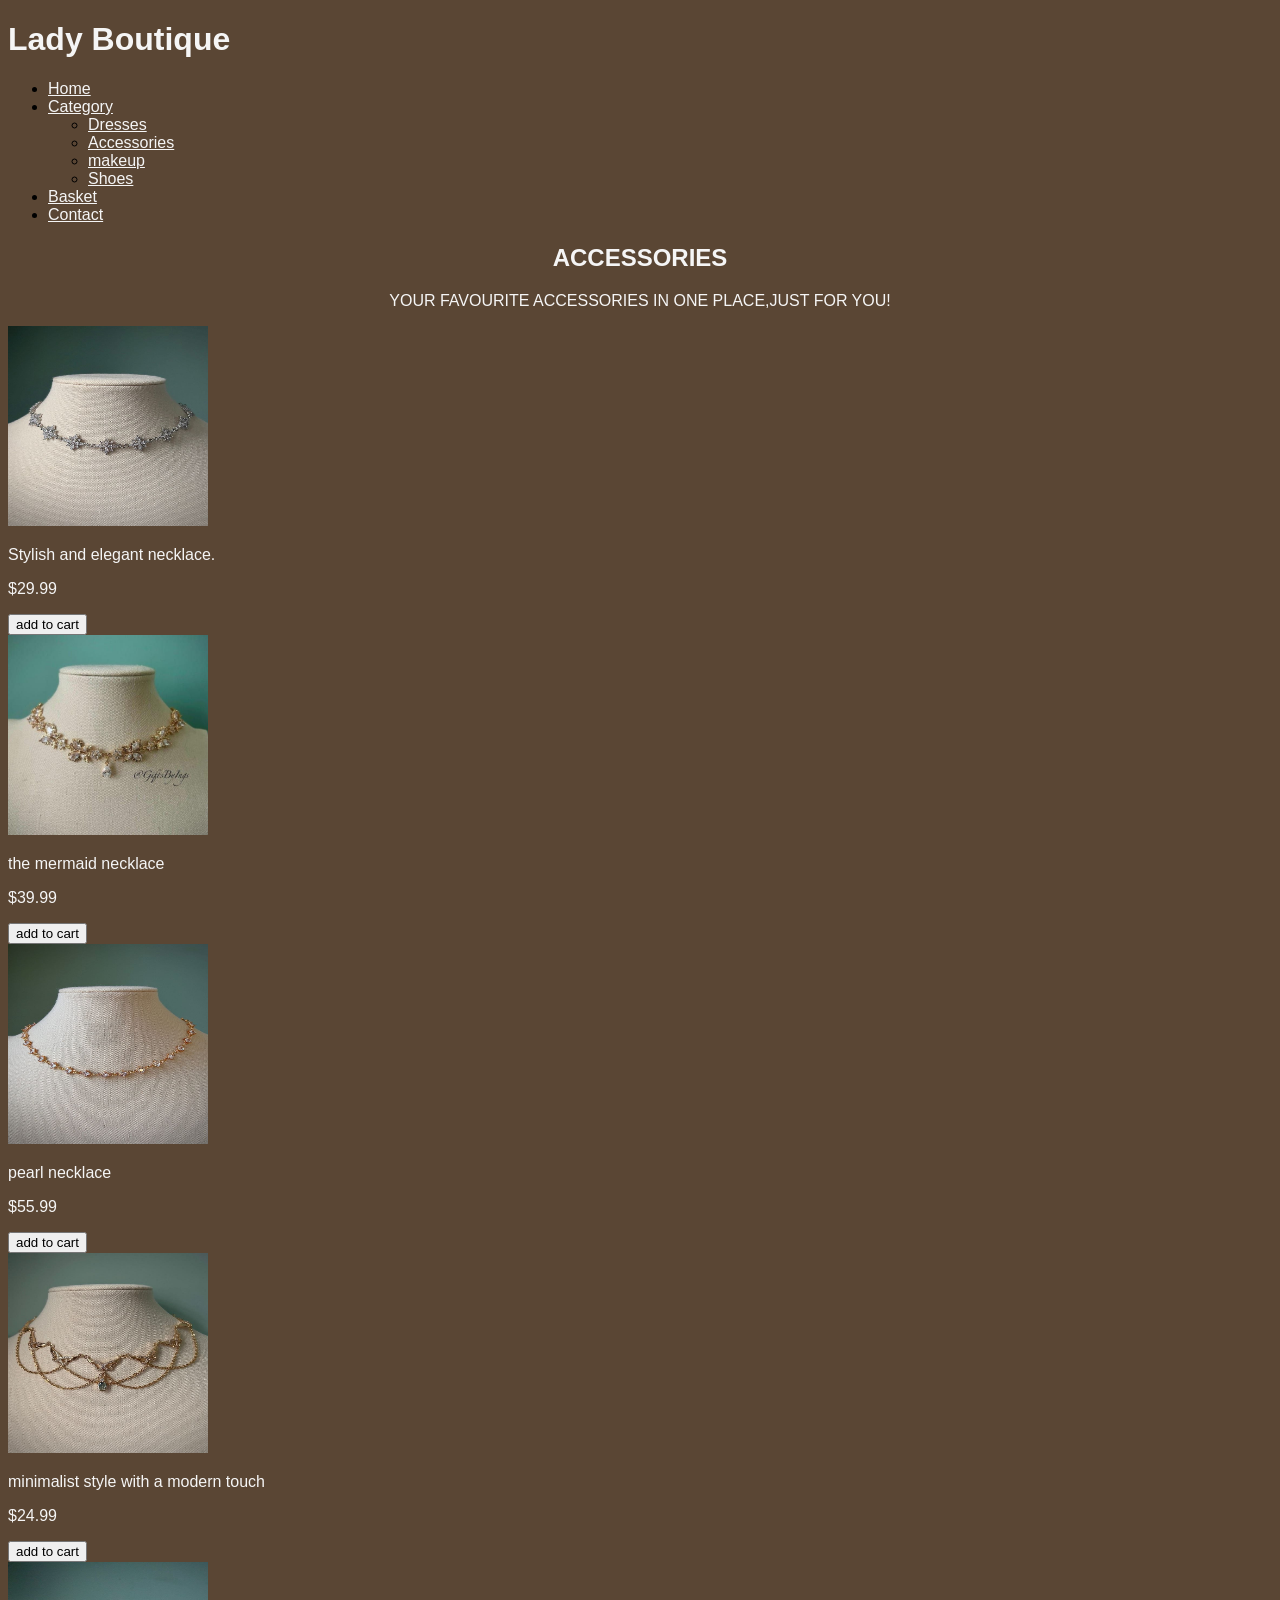
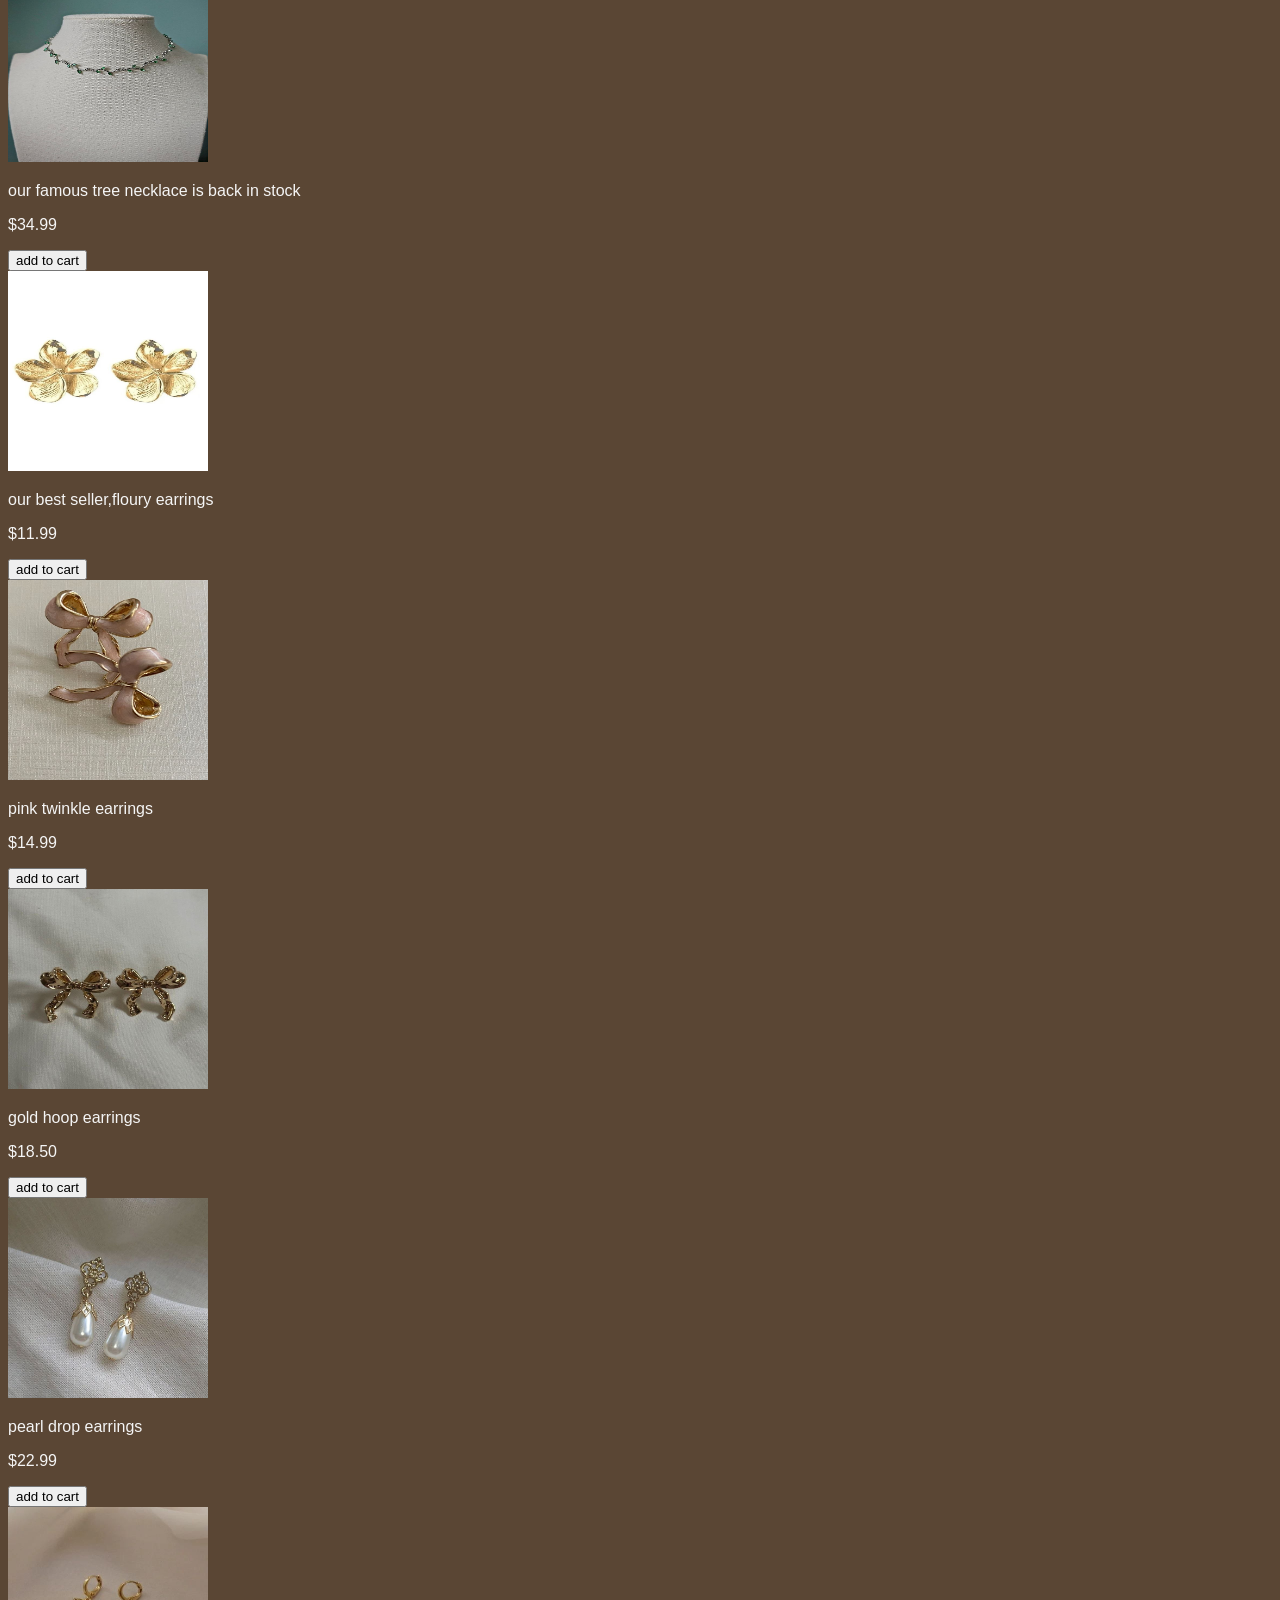
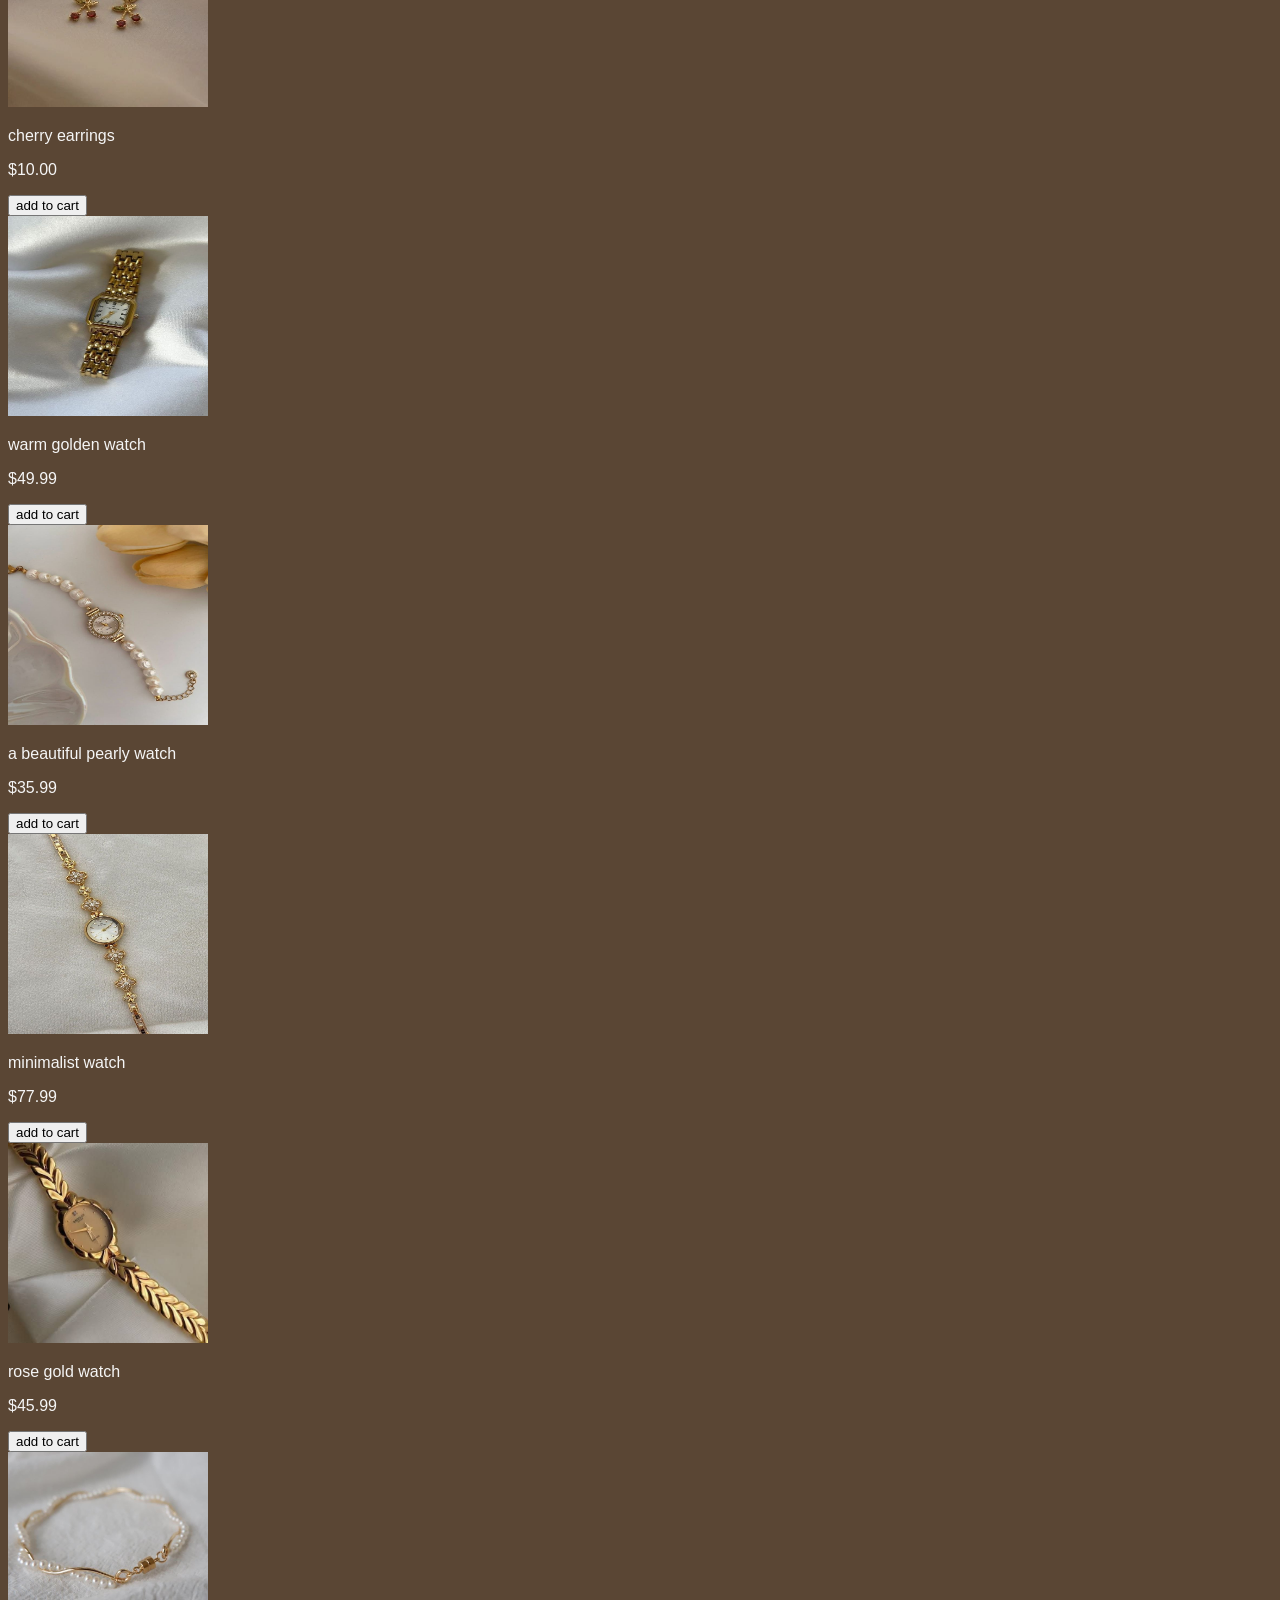
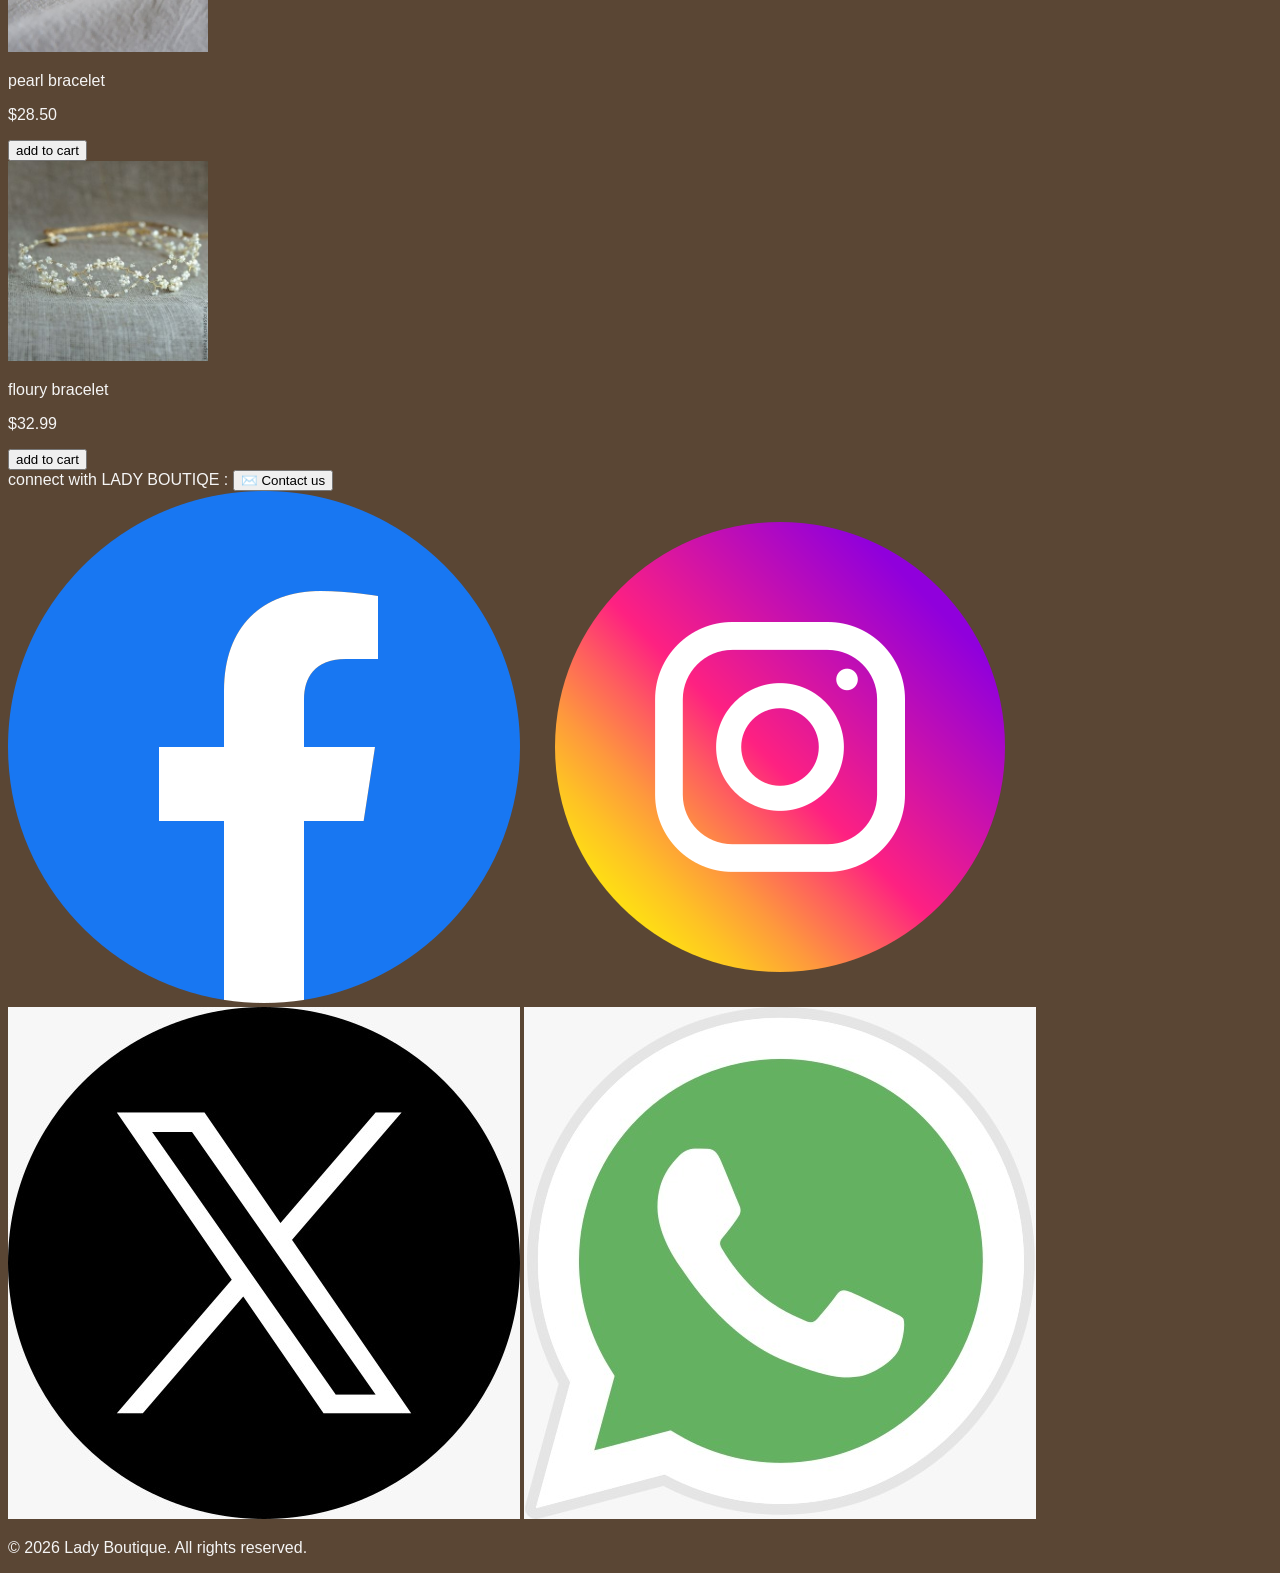
==== accessories.html @ c1821e2f "Add files via upload" ====
<!DOCTYPE html>
<head>
    
    <title>Accessories</title>
    <link rel="stylesheet" href="style.css">

    
</head>
<body>
    
        <h1>Lady Boutique</h1>
        <nav>
      <ul>
        <li>
          <a href="index.html">Home</a>
        </li>
        <li class="drop">
          <a href="#Category">Category</a>
          <ul class="drop-content">
            <li>
              <a href="dresses.html">Dresses</a>
            </li>
            <li>
              <a href="accessories.html">Accessories</a>
            </li>
            <li>
              <a href="makeup.html">makeup</a>
            </li>
            <li>
              <a href="shoes.html">Shoes</a>
            </li>
          </ul>
        </li>
        <li>
          <a href="cart.html">Basket</a>
        </li>
        <li>
          <a href="contact.html">Contact</a>
        </li>
      </ul>
    </nav>

        
    
    
    <h2 class="text" style="text-align: center;">ACCESSORIES</h2>
    <p class="text" style="text-align: center;">YOUR FAVOURITE ACCESSORIES IN ONE PLACE,JUST FOR YOU!</p>
    


    
    <div class="products">
        <div class="product">
        <img src="image/photo_2026-04-24_16-26-47.jpg" width="200" height="200" alt="Necklace">
        <p class="title" >Stylish and elegant necklace.</p>
        <p class="price">$29.99</p>
        <button onclick="addToCart('Necklace', 29.99)">add to cart</button>
        </div>


        <div class="product">
            <img src="image/photo_2026-04-24_16-26-51.jpg" width="200" height="200" alt="Earrings">
            <p class="title">the mermaid necklace</p>
            <p class="price">$39.99</p>
            <button onclick="addToCart('the mermaid necklace', 39.99)">add to cart</button>
            </div>

            
            <div class="product">
                <img src="image/photo_2026-04-24_16-26-56.jpg" width="200" height="200" alt="Pearl Necklace">
                <p class="title">pearl necklace</p>
                <p class="price">$55.99</p>
                <button onclick="addToCart('pearl necklace', 55.99)">add to cart</button>
</div>
                
                <div class="product">
                    <img src="image/photo_2026-04-24_16-26-59.jpg" width="200" height="200" alt="Bracelet">
                    <p class="title">minimalist style with a modern touch</p>
                    <p class="price">$24.99</p>
                    <button onclick="addToCart('minimalist style with a modern touch', 24.99)">add to cart</button>
</div>

                    <div class="product">
                        <img src="image/photo_2026-04-25_18-39-10.jpg" width="200" height="200" alt="Ring">
                        <p class="title">our famous tree necklace is back in stock</p>
                        <p class="price">$34.99</p>
                        <button onclick="addToCart('our famous tree necklace is back in stock', 34.99)">add to cart</button>
      </div>              
                        
                      
                        
                        <div class="product">
                        
                            <img src="image/photo_2026-04-25_19-09-59.jpg" width="200" height="200" alt="Earrings">
                            <p class="title">our best seller,floury earrings</p>
                            <p class="price">$11.99</p>
                            <button onclick="addToCart('our best seller,floury earrings', 11.99)">add to cart</button>
</div>
                            <div class="product">
                                <img src="image/photo_2026-04-25_19-10-05.jpg" width="200" height="200" alt="Earrings">
                                <p class="title">pink twinkle earrings</p>
                                <p class="price">$14.99</p>
                                <button onclick="addToCart('pink twinkle earrings', 14.99)">add to cart</button>
                                </div>

                                <div class="product">
                                    <img src="image/photo_2026-04-25_19-10-11.jpg" width="200" height="200" alt="earring">
                                    <p class="title">gold hoop earrings</p>
                                    <p class="price">$18.50</p>
                                    <button onclick="addToCart('gold hoop earrings', 18.50)">add to cart</button>
</div>

                                    <div class="product">
                                        <img src="image/photo_2026-04-25_19-10-18.jpg" width="200" height="200" alt="Earrings">
                                        <p class="title">pearl drop earrings</p>
                                        <p class="price">$22.99</p>
                                        <button onclick="addToCart('pearl drop earrings', 22.99)">add to cart</button>
                                        </div>
                                        <div class="product">
                                            <img src="image/photo_2026-04-25_19-10-16.jpg"width="200"height="200" alt="Earrings">
                                            <p class="title">cherry earrings</p>
                                            <p class="price">$10.00</p>
                                            <button onclick="addToCart('cherry earrings', 10.00)">add to cart</button>
                                            </div>
                                            


                                    
                                            <div class="product">
                                                <img src="image/photo_2026-04-25_19-50-51.jpg" width="200" height="200" alt="Bracelet">
                                                <p class="title">warm golden watch</p>
                                                <p class="price">$49.99</p>
                                                <button onclick="addToCart('warm golden watch', 49.99)">add to cart</button>
</div>
                                                <div class="product">
                                                    <img src="image/photo_2026-04-25_19-50-58.jpg" width="200" height="200" alt="Bracelet">
                                                    <p class="title">a beautiful pearly watch</p>
                                                    <p class="price">$35.99</p>
                                                    <button onclick="addToCart('a beautiful pearly watch', 35.99)">add to cart</button>
</div>
                                                    <div class="product">
                                                        <img src="image/photo_2026-04-25_19-51-00.jpg" width="200" height="200" alt="Bracelet">
                                                        <p class="title">minimalist watch</p>
                                                        <p class="price">$77.99</p>
                                                        <button onclick="addToCart('minimalist watch', 77.99)">add to cart</button>
</div>

                                                        <div class="product">
                                                            <img src="image/photo_2026-04-25_19-51-02.jpg" width="200" height="200" alt="Bracelet">
                                                            <p class="title">rose gold watch</p>
                                                            <p class="price">$45.99</p>
                                                            <button onclick="addToCart('rose gold watch', 45.99)">add to cart</button>
</div>
                                                            <div class="product">
                                                                <img src="image/b.jpg" width="200" height="200" alt="Bracelet">
                                                                <p class="title">pearl bracelet</p>
                                                                <p class="price">$28.50</p>
                                                                <button onclick="addToCart('pearl bracelet', 28.50)">add to cart</button>
                                                                </div>
                                                                

                                                                <div class="product">
                                                                    <img src="image/b2.jpg" width="200" height="200" alt="Bracelet">
                                                                    <p class="title">floury bracelet</p>
                                                                    <p class="price">$32.99</p>
                                                                    <button onclick="addToCart('floury bracelet', 32.99)">add to cart</button>
</div>
</div>
  <footer>
     <div class="contact">
        <span>connect with LADY BOUTIQE :</span>
        <a href="#contact us">
          <button class="connect-btn">✉️ Contact us</button>
        </a>
      </div>
      <div class="social">
        <a href="#"
          ><img src="img/face icon.jpeg" alt="Facebook" class="social-media"
        /></a>
        <a href="#"
          ><img src="img/insta icon.jpeg" alt="Instagram" class="social-media"
        /></a>
        <a href="#"
          ><img src="img/X-icon.jpeg" alt="Twitter" class="social-media"
        /></a>
        <a href="#"
          ><img
            src="img/WhatsApp icon.jpeg"
            alt="whatsapp"
            class="social-media"
        /></a>
      </div>

      <p>© 2026 Lady Boutique. All rights reserved.</p>

  </footer>
  <script src="script.js"></script>
</body>
</html>
---- style.css ----
body{background-color: #5a4634;
color: whitesmoke;
font-family: Arial;}
nav{color: black;
margin:10 px;}
nav a{color: whitesmoke;
margin:10 px;}
nav a:hover{color: gold;}
table{border:1px solid white;}
th{border: 1px solidwhite;}
td{border:1px solid white;}

input,textarea{margin-bottom:10 px;}

button:hover{background-color: gold;}
@media(max-width:600px) {
body{margin:0}
nav a{display: block;}
input, textarea{width:100%;}
table{width:100%}
}
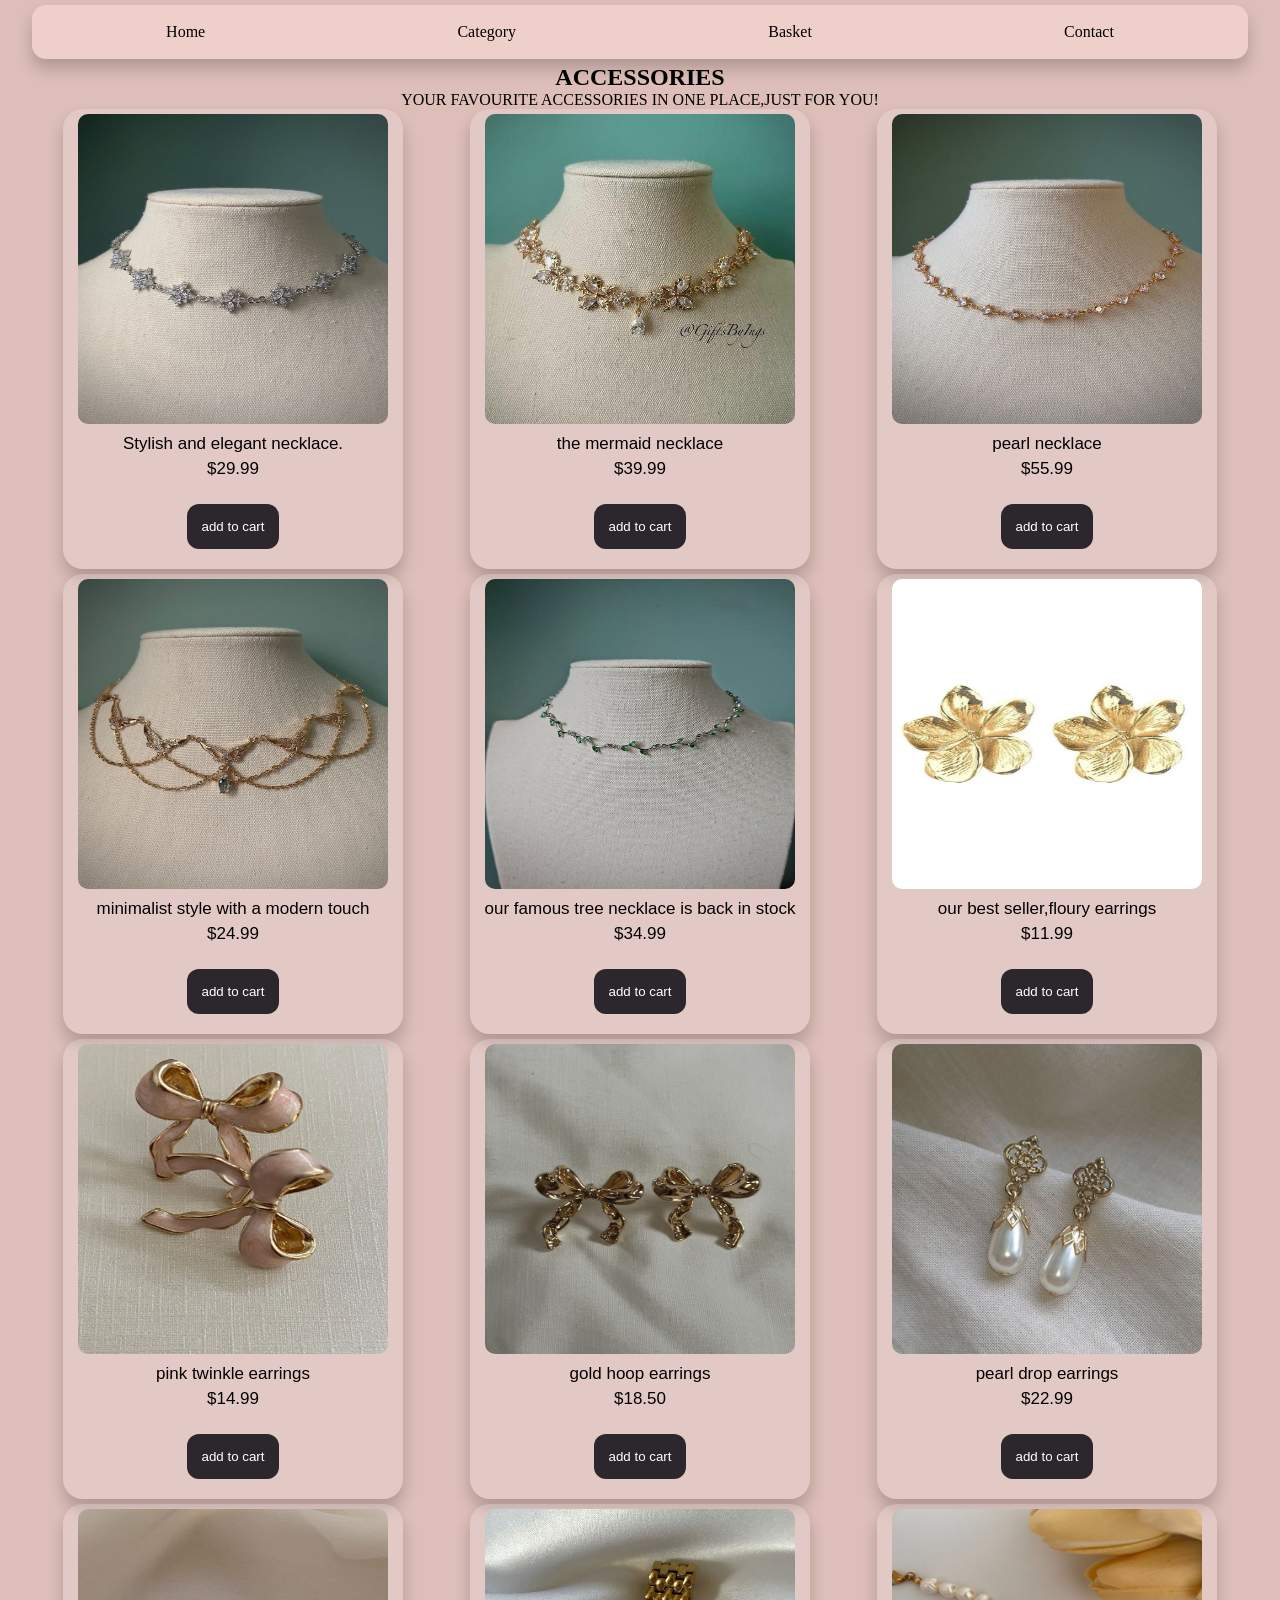
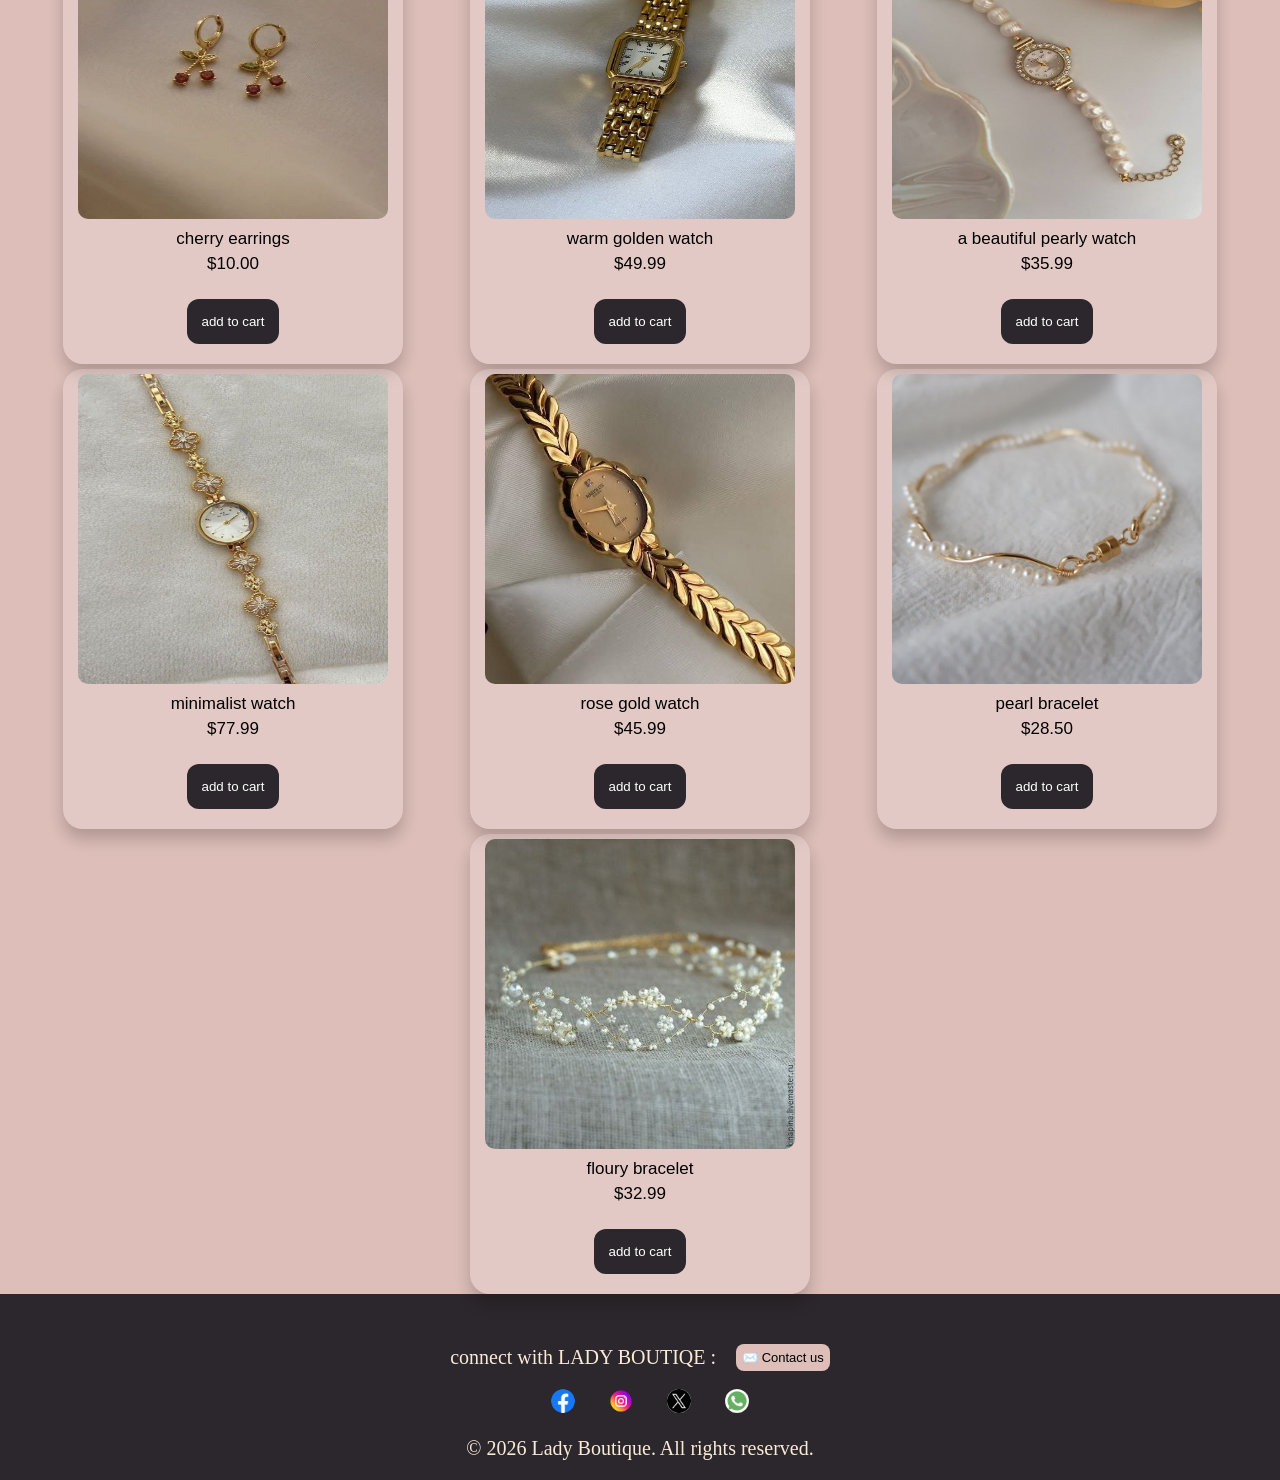
==== commit 3233881c: "final upload" ====
--- a/accessories.html
+++ b/accessories.html
@@ -1,175 +1,199 @@
-<!DOCTYPE html>
-<head>
-    
+<!doctype html>
+<html>
+  <head>
     <title>Accessories</title>
-    <link rel="stylesheet" href="style.css">
-
-    
-</head>
-<body>
-    
-        <h1>Lady Boutique</h1>
-        <nav>
-      <ul>
-        <li>
-          <a href="index.html">Home</a>
-        </li>
-        <li class="drop">
-          <a href="#Category">Category</a>
-          <ul class="drop-content">
-            <li>
-              <a href="dresses.html">Dresses</a>
-            </li>
-            <li>
-              <a href="accessories.html">Accessories</a>
-            </li>
-            <li>
-              <a href="makeup.html">makeup</a>
-            </li>
-            <li>
-              <a href="shoes.html">Shoes</a>
-            </li>
-          </ul>
-        </li>
-        <li>
-          <a href="cart.html">Basket</a>
-        </li>
-        <li>
-          <a href="contact.html">Contact</a>
-        </li>
-      </ul>
-    </nav>
-
-        
-    
-    
-    <h2 class="text" style="text-align: center;">ACCESSORIES</h2>
-    <p class="text" style="text-align: center;">YOUR FAVOURITE ACCESSORIES IN ONE PLACE,JUST FOR YOU!</p>
-    
-
-
-    
+    <link rel="stylesheet" href="stylehome.css" />
+  </head>
+  <body>
+    <div id="navbar-placeholder"></div>
+
+    <h2 class="text" style="text-align: center">ACCESSORIES</h2>
+    <p class="text" style="text-align: center">
+      YOUR FAVOURITE ACCESSORIES IN ONE PLACE,JUST FOR YOU!
+    </p>
+
     <div class="products">
-        <div class="product">
-        <img src="image/photo_2026-04-24_16-26-47.jpg" width="200" height="200" alt="Necklace">
-        <p class="title" >Stylish and elegant necklace.</p>
+      <div class="product">
+        <img
+          src="image/photo_2026-04-24_16-26-47.jpg"
+          width="200"
+          height="200"
+          alt="Necklace"
+        />
+        <p class="title">Stylish and elegant necklace.</p>
         <p class="price">$29.99</p>
-        <button onclick="addToCart('Necklace', 29.99)">add to cart</button>
-        </div>
-
-
-        <div class="product">
-            <img src="image/photo_2026-04-24_16-26-51.jpg" width="200" height="200" alt="Earrings">
-            <p class="title">the mermaid necklace</p>
-            <p class="price">$39.99</p>
-            <button onclick="addToCart('the mermaid necklace', 39.99)">add to cart</button>
-            </div>
-
-            
-            <div class="product">
-                <img src="image/photo_2026-04-24_16-26-56.jpg" width="200" height="200" alt="Pearl Necklace">
-                <p class="title">pearl necklace</p>
-                <p class="price">$55.99</p>
-                <button onclick="addToCart('pearl necklace', 55.99)">add to cart</button>
-</div>
-                
-                <div class="product">
-                    <img src="image/photo_2026-04-24_16-26-59.jpg" width="200" height="200" alt="Bracelet">
-                    <p class="title">minimalist style with a modern touch</p>
-                    <p class="price">$24.99</p>
-                    <button onclick="addToCart('minimalist style with a modern touch', 24.99)">add to cart</button>
-</div>
-
-                    <div class="product">
-                        <img src="image/photo_2026-04-25_18-39-10.jpg" width="200" height="200" alt="Ring">
-                        <p class="title">our famous tree necklace is back in stock</p>
-                        <p class="price">$34.99</p>
-                        <button onclick="addToCart('our famous tree necklace is back in stock', 34.99)">add to cart</button>
-      </div>              
-                        
-                      
-                        
-                        <div class="product">
-                        
-                            <img src="image/photo_2026-04-25_19-09-59.jpg" width="200" height="200" alt="Earrings">
-                            <p class="title">our best seller,floury earrings</p>
-                            <p class="price">$11.99</p>
-                            <button onclick="addToCart('our best seller,floury earrings', 11.99)">add to cart</button>
-</div>
-                            <div class="product">
-                                <img src="image/photo_2026-04-25_19-10-05.jpg" width="200" height="200" alt="Earrings">
-                                <p class="title">pink twinkle earrings</p>
-                                <p class="price">$14.99</p>
-                                <button onclick="addToCart('pink twinkle earrings', 14.99)">add to cart</button>
-                                </div>
-
-                                <div class="product">
-                                    <img src="image/photo_2026-04-25_19-10-11.jpg" width="200" height="200" alt="earring">
-                                    <p class="title">gold hoop earrings</p>
-                                    <p class="price">$18.50</p>
-                                    <button onclick="addToCart('gold hoop earrings', 18.50)">add to cart</button>
-</div>
-
-                                    <div class="product">
-                                        <img src="image/photo_2026-04-25_19-10-18.jpg" width="200" height="200" alt="Earrings">
-                                        <p class="title">pearl drop earrings</p>
-                                        <p class="price">$22.99</p>
-                                        <button onclick="addToCart('pearl drop earrings', 22.99)">add to cart</button>
-                                        </div>
-                                        <div class="product">
-                                            <img src="image/photo_2026-04-25_19-10-16.jpg"width="200"height="200" alt="Earrings">
-                                            <p class="title">cherry earrings</p>
-                                            <p class="price">$10.00</p>
-                                            <button onclick="addToCart('cherry earrings', 10.00)">add to cart</button>
-                                            </div>
-                                            
-
-
-                                    
-                                            <div class="product">
-                                                <img src="image/photo_2026-04-25_19-50-51.jpg" width="200" height="200" alt="Bracelet">
-                                                <p class="title">warm golden watch</p>
-                                                <p class="price">$49.99</p>
-                                                <button onclick="addToCart('warm golden watch', 49.99)">add to cart</button>
-</div>
-                                                <div class="product">
-                                                    <img src="image/photo_2026-04-25_19-50-58.jpg" width="200" height="200" alt="Bracelet">
-                                                    <p class="title">a beautiful pearly watch</p>
-                                                    <p class="price">$35.99</p>
-                                                    <button onclick="addToCart('a beautiful pearly watch', 35.99)">add to cart</button>
-</div>
-                                                    <div class="product">
-                                                        <img src="image/photo_2026-04-25_19-51-00.jpg" width="200" height="200" alt="Bracelet">
-                                                        <p class="title">minimalist watch</p>
-                                                        <p class="price">$77.99</p>
-                                                        <button onclick="addToCart('minimalist watch', 77.99)">add to cart</button>
-</div>
-
-                                                        <div class="product">
-                                                            <img src="image/photo_2026-04-25_19-51-02.jpg" width="200" height="200" alt="Bracelet">
-                                                            <p class="title">rose gold watch</p>
-                                                            <p class="price">$45.99</p>
-                                                            <button onclick="addToCart('rose gold watch', 45.99)">add to cart</button>
-</div>
-                                                            <div class="product">
-                                                                <img src="image/b.jpg" width="200" height="200" alt="Bracelet">
-                                                                <p class="title">pearl bracelet</p>
-                                                                <p class="price">$28.50</p>
-                                                                <button onclick="addToCart('pearl bracelet', 28.50)">add to cart</button>
-                                                                </div>
-                                                                
-
-                                                                <div class="product">
-                                                                    <img src="image/b2.jpg" width="200" height="200" alt="Bracelet">
-                                                                    <p class="title">floury bracelet</p>
-                                                                    <p class="price">$32.99</p>
-                                                                    <button onclick="addToCart('floury bracelet', 32.99)">add to cart</button>
-</div>
-</div>
-  <footer>
-     <div class="contact">
+        <button onclick="addToCart(event)">add to cart</button>
+      </div>
+
+      <div class="product">
+        <img
+          src="image/photo_2026-04-24_16-26-51.jpg"
+          width="200"
+          height="200"
+          alt="Earrings"
+        />
+        <p class="title">the mermaid necklace</p>
+        <p class="price">$39.99</p>
+        <button onclick="addToCart(event)">add to cart</button>
+      </div>
+
+      <div class="product">
+        <img
+          src="image/photo_2026-04-24_16-26-56.jpg"
+          width="200"
+          height="200"
+          alt="Pearl Necklace"
+        />
+        <p class="title">pearl necklace</p>
+        <p class="price">$55.99</p>
+        <button onclick="addToCart(event)">add to cart</button>
+      </div>
+
+      <div class="product">
+        <img
+          src="image/photo_2026-04-24_16-26-59.jpg"
+          width="200"
+          height="200"
+          alt="Bracelet"
+        />
+        <p class="title">minimalist style with a modern touch</p>
+        <p class="price">$24.99</p>
+        <button onclick="addToCart(event)">add to cart</button>
+      </div>
+
+      <div class="product">
+        <img
+          src="image/photo_2026-04-25_18-39-10.jpg"
+          width="200"
+          height="200"
+          alt="Ring"
+        />
+        <p class="title">our famous tree necklace is back in stock</p>
+        <p class="price">$34.99</p>
+        <button onclick="addToCart(event)">add to cart</button>
+      </div>
+
+      <div class="product">
+        <img
+          src="image/photo_2026-04-25_19-09-59.jpg"
+          width="200"
+          height="200"
+          alt="Earrings"
+        />
+        <p class="title">our best seller,floury earrings</p>
+        <p class="price">$11.99</p>
+        <button onclick="addToCart(event)">add to cart</button>
+      </div>
+      <div class="product">
+        <img
+          src="image/photo_2026-04-25_19-10-05.jpg"
+          width="200"
+          height="200"
+          alt="Earrings"
+        />
+        <p class="title">pink twinkle earrings</p>
+        <p class="price">$14.99</p>
+        <button onclick="addToCart(event)">add to cart</button>
+      </div>
+
+      <div class="product">
+        <img
+          src="image/photo_2026-04-25_19-10-11.jpg"
+          width="200"
+          height="200"
+          alt="earring"
+        />
+        <p class="title">gold hoop earrings</p>
+        <p class="price">$18.50</p>
+        <button onclick="addToCart(event)">add to cart</button>
+      </div>
+
+      <div class="product">
+        <img
+          src="image/photo_2026-04-25_19-10-18.jpg"
+          width="200"
+          height="200"
+          alt="Earrings"
+        />
+        <p class="title">pearl drop earrings</p>
+        <p class="price">$22.99</p>
+        <button onclick="addToCart(event)">add to cart</button>
+      </div>
+      <div class="product">
+        <img
+          src="image/photo_2026-04-25_19-10-16.jpg"
+          width="200"
+          height="200"
+          alt="Earrings"
+        />
+        <p class="title">cherry earrings</p>
+        <p class="price">$10.00</p>
+        <button onclick="addToCart(event)">add to cart</button>
+      </div>
+
+      <div class="product">
+        <img
+          src="image/photo_2026-04-25_19-50-51.jpg"
+          width="200"
+          height="200"
+          alt="Bracelet"
+        />
+        <p class="title">warm golden watch</p>
+        <p class="price">$49.99</p>
+        <button onclick="addToCart(event)">add to cart</button>
+      </div>
+      <div class="product">
+        <img
+          src="image/photo_2026-04-25_19-50-58.jpg"
+          width="200"
+          height="200"
+          alt="Bracelet"
+        />
+        <p class="title">a beautiful pearly watch</p>
+        <p class="price">$35.99</p>
+        <button onclick="addToCart(event)">add to cart</button>
+      </div>
+      <div class="product">
+        <img
+          src="image/photo_2026-04-25_19-51-00.jpg"
+          width="200"
+          height="200"
+          alt="Bracelet"
+        />
+        <p class="title">minimalist watch</p>
+        <p class="price">$77.99</p>
+        <button onclick="addToCart(event)">add to cart</button>
+      </div>
+
+      <div class="product">
+        <img
+          src="image/photo_2026-04-25_19-51-02.jpg"
+          width="200"
+          height="200"
+          alt="Bracelet"
+        />
+        <p class="title">rose gold watch</p>
+        <p class="price">$45.99</p>
+        <button onclick="addToCart(event)">add to cart</button>
+      </div>
+      <div class="product">
+        <img src="image/b.jpg" width="200" height="200" alt="Bracelet" />
+        <p class="title">pearl bracelet</p>
+        <p class="price">$28.50</p>
+        <button onclick="addToCart(event)">add to cart</button>
+      </div>
+
+      <div class="product">
+        <img src="image/b2.jpg" width="200" height="200" alt="Bracelet" />
+        <p class="title">floury bracelet</p>
+        <p class="price">$32.99</p>
+        <button onclick="addToCart(event)">add to cart</button>
+      </div>
+    </div>
+    <footer>
+      <div class="contact">
         <span>connect with LADY BOUTIQE :</span>
-        <a href="#contact us">
+        <a href="contactus.html">
           <button class="connect-btn">✉️ Contact us</button>
         </a>
       </div>
@@ -192,8 +216,7 @@
       </div>
 
       <p>© 2026 Lady Boutique. All rights reserved.</p>
-
-  </footer>
-  <script src="script.js"></script>
-</body>
-</html>+    </footer>
+    <script src="script.js"></script>
+  </body>
+</html>
--- a/stylehome.css
+++ b/stylehome.css
@@ -0,0 +1,1150 @@
+* {
+  box-sizing: border-box;
+  margin: 0;
+  padding: 0;
+}
+
+body {
+  background-color: #ddbeb8;
+  margin: 0;
+  padding: 0;
+  overflow-x: hidden;
+}
+nav {
+  width: 95%;
+  margin: 5px auto;
+}
+
+nav ul {
+  list-style: none;
+  display: flex;
+  background-color: #efcfc9;
+  border-radius: 14px;
+  width: 100%;
+  margin: 10 0 auto;
+  box-shadow: 0px 10px 16px rgba(0, 0, 0, 0.2);
+  padding: 8px;
+}
+nav li {
+  text-decoration: none;
+  padding: 10px;
+  margin: auto;
+}
+nav ul li a {
+  display: inline-block;
+  padding: 10px 20px;
+  margin: -10px -10px;
+  transition: all 0.4s ease-in-out;
+}
+nav > ul > li :hover {
+  background-color: #ddbeb8;
+  border-radius: 12px;
+  box-shadow: 0px 5px 15px rgba(0, 0, 0, 0.1);
+}
+.drop-content {
+  display: none;
+  position: absolute;
+  background-color: #f4dfdb;
+  z-index: 1;
+  width: fit-content;
+  padding: 0;
+  margin: 2px;
+}
+.drop-content li {
+  display: block;
+}
+.drop:hover .drop-content {
+  display: block;
+}
+a {
+  text-decoration: none;
+  color: #000;
+  cursor: pointer;
+}
+
+.star {
+  color: black;
+  font-size: 25px;
+  padding-bottom: 7px;
+}
+.About {
+  background-image: url("img/content2.jpeg");
+  background-size: cover;
+  background-position: center;
+  background-repeat: no-repeat;
+  display: flex;
+  flex-wrap: wrap;
+  align-items: center;
+  justify-content: space-between;
+  margin: 0;
+  min-height: 30vh;
+  width: 100%;
+  height: 600px;
+  gap: 20px;
+}
+#About {
+  font-family: Arial, Helvetica, sans-serif;
+  color: black;
+  width: 50%;
+  display: flex;
+  flex-direction: column;
+  align-items: center;
+  justify-content: center;
+}
+#About h1 {
+  text-align: center;
+  font-size: 40px;
+  font-family: Arial, Helvetica, sans-serif;
+  color: black;
+  padding-left: 20px;
+}
+#About p {
+  font-size: 15px;
+  text-align: center;
+  font-family: Arial, Helvetica, sans-serif;
+  color: black;
+  padding-bottom: 20px;
+}
+/* BIG BUTTON FOR ABOUT SECTION */
+.shop {
+  background-color: #2c272c;
+  text-align: center;
+  color: white;
+  border: none;
+  padding: 10px 14px;
+  font-size: 30px;
+  cursor: pointer;
+  border-radius: 11px;
+  transition: 0.3s;
+}
+.shop:hover {
+  background-color: #333;
+  box-shadow: 0px 5px 15px rgba(0, 0, 0, 0.1);
+  transform: scale(1.1);
+}
+.line {
+  font-family: sans-serif;
+  font-size: 20px;
+  display: flex;
+  justify-content: space-between;
+  align-items: center;
+  padding: 20px 80px;
+}
+.view:hover {
+  transform: scale(1.1);
+}
+.best {
+  display: inline-flex;
+  flex-wrap: wrap;
+  width: 100%;
+  justify-content: space-around;
+  margin: 5px auto;
+  gap: 10px;
+}
+
+.best-item {
+  flex-basis: 280px;
+  min-width: 250px;
+  height: 440px; /* Made slightly taller to fit the button */
+  border-radius: 12px;
+  overflow: hidden;
+  background-color: #f4dfdb;
+  display: flex;
+  flex-direction: column;
+  justify-content: space-around;
+  align-items: center; /* Centers everything inside */
+  box-shadow: 0px 10px 19px rgba(0, 0, 0, 0.1);
+  transition: all 0.5s;
+  padding-bottom: 15px;
+}
+.best-item img {
+  width: 100%;
+  height: 280px;
+  padding: 10px;
+  border-radius: 20px;
+  display: block;
+}
+.best-item p {
+  margin: 0;
+}
+/* NORMAL SIZED BUTTON FOR HOMEPAGE PRODUCTS */
+.best-item button {
+  background-color: #2c272c;
+  color: white;
+  padding: 10px 20px;
+  margin-top: 5px;
+  border-radius: 12px;
+  border: none;
+  font-size: 16px;
+  cursor: pointer;
+  transition: 0.3s;
+}
+.best-item button:hover {
+  background-color: #333;
+  box-shadow: 0px 5px 15px rgba(0, 0, 0, 0.1);
+  transform: scale(1.1);
+}
+
+.advantage {
+  display: flex;
+  justify-content: space-around;
+  gap: 10px;
+  padding-bottom: 20px;
+  padding-top: 5px;
+  margin-top: 50px;
+}
+.adv {
+  flex: 1;
+  text-align: center;
+  border-radius: 15px;
+  padding: 30px;
+  padding-bottom: 40px;
+  transition: all 0.3s ease-in-out;
+  box-shadow: 0 4px 6px rgba(0, 0, 0, 0.05);
+}
+.adv:hover {
+  transform: translateY(-15px);
+  box-shadow: 0 15px 30px rgba(0, 0, 0, 0.15);
+}
+
+.icon-adv {
+  width: 50px;
+}
+/* footer FOR ALL PAGES-------------------------------------------*/
+footer {
+  background-color: #362e36;
+}
+.contact {
+  display: flex;
+  justify-content: center;
+  align-items: center;
+  gap: 20px;
+  color: antiquewhite;
+  margin-top: 15px;
+  padding-top: 15px;
+}
+.social {
+  display: flex;
+  justify-content: center;
+  margin-top: 18px;
+  gap: 14px;
+}
+footer span,
+footer p {
+  font-size: 20px;
+  color: antiquewhite;
+  text-align: center;
+}
+.connect-btn {
+  padding: 6px;
+  background-color: #ddbeb8;
+  font-size: 13px;
+  border-radius: 8px;
+  transition: 0.3s;
+  cursor: pointer;
+  border: none;
+}
+.connect-btn:hover {
+  transform: scale(1.1);
+}
+
+.social-media {
+  width: 24px;
+  height: 24px;
+  border-radius: 50%;
+  margin-left: 20px;
+  margin-bottom: 20px;
+}
+/*نهاية صفحة الهوم --------------------------------------------- --------------------------------------------------- */
+/*قسم اللينكات في صفحة الجينيرال كاتيجوري--------------------- -----------------------------------------------*/
+.icon-home {
+  width: 50px;
+}
+.cat-icon {
+  width: 95%;
+  margin: 5px auto;
+  flex-direction: column;
+}
+.icon-list {
+  display: flex;
+  justify-content: space-around;
+  flex-wrap: nowrap;
+  list-style: none;
+  margin-bottom: 30px;
+}
+.icon img {
+  display: block;
+  width: 80px;
+  height: 80px;
+}
+.icon a {
+  display: flex;
+  flex-direction: column;
+  align-items: center;
+  gap: 10px;
+  margin: 10px auto;
+  transition: 0.3s;
+}
+.icon a:hover {
+  transform: scale(1.1);
+  box-shadow: 0px 5px 15px rgba(0, 0, 0, 0.1);
+  border-radius: 14px;
+}
+/* الفيلتر بار اللي فوق في صفحه سلمى*/
+.cart-body {
+  background-color: #cbaba5;
+  font-family: Arial;
+  margin: 0;
+  padding: 0;
+  box-sizing: border-box;
+}
+
+#cart-icon {
+  margin-left: 800px;
+  position: relative;
+}
+#cart-icon:hover {
+  transition: 0.3s;
+  transform: scale(1.1);
+}
+.cart {
+  width: 35px;
+}
+.num-cart {
+  position: absolute;
+  top: -1px;
+  right: -2px;
+  width: 20px;
+  height: 20px;
+  background-color: #e36aa7;
+  border-radius: 50%;
+  font-size: 12px;
+  font-weight: bold;
+  color: antiquewhite;
+  display: flex;
+  justify-content: center;
+  align-items: center;
+  visibility: hidden;
+}
+.categories {
+  display: flex;
+  justify-content: center;
+  white-space: nowrap;
+  text-align: center;
+  margin: 20px;
+  box-shadow: 0px 5px 7px rgba(0, 0, 0, 0.1);
+  border-radius: 7px;
+  padding: 4px 17px;
+}
+
+.categories button {
+  margin: 5px;
+  margin-left: 40px;
+  padding: 10px;
+  border: none;
+  border-radius: 7px;
+  background-color: black;
+  color: white;
+  font-size: 20px;
+  cursor: pointer;
+  transition: all 0.3s;
+}
+.categories button:hover {
+  transform: scale(1.05);
+  background-color: #333;
+}
+/*نهاية الفلتر بار------------------------------------- */
+/*---------------------------------------------------------------------------الديزاين  لكل صفح الكاتيجوري*/
+.products {
+  display: flex;
+  justify-content: space-around;
+  width: 95%;
+  flex-wrap: wrap;
+  margin: 0 auto;
+  gap: 5px;
+}
+.product {
+  display: flex;
+  flex-direction: column;
+  align-items: center;
+  text-align: center;
+  background-color: rgba(238, 229, 229, 0.275);
+  border-radius: 20px;
+  width: 340px;
+  height: 100%;
+  box-shadow: 0px 10px 16px rgba(0, 0, 0, 0.2);
+  gap: 5px;
+}
+.product img {
+  width: 310px;
+  height: 310px;
+  border-radius: 10px;
+  margin: 5px auto;
+}
+.product p {
+  font-size: 17px;
+  font-family: Arial, Helvetica, sans-serif;
+}
+.product button {
+  background-color: #2c272c;
+  color: white;
+  padding: 15px;
+  margin: 20px auto;
+  border: none;
+  border-radius: 12px;
+  cursor: pointer;
+  transition: 0.3s;
+}
+.product button:hover {
+  background-color: #333;
+  box-shadow: 0px 5px 15px rgba(0, 0, 0, 0.1);
+  transform: scale(1.1);
+}
+.product:hover,
+.best-item:hover {
+  transform: scale(1.05);
+  transition: 0.3s ease-in-out;
+  box-shadow: 0 15px 30px rgba(0, 0, 0, 0.2);
+}
+/*صفحه الباسكت-------------------------------------------------------------------------------------------------------*/
+.cart-sec {
+  width: 90%;
+  height: 100%;
+  margin: 20px auto;
+  padding: 10px;
+}
+.cart-sec h2 {
+  text-align: center;
+  font-size: 60px;
+  font-family: sans-serif;
+}
+.cart-box {
+  display: flex;
+  align-items: center;
+  justify-content: space-between;
+  margin: 10px;
+  width: 90%;
+  box-shadow: 0px 10px 19px rgba(0, 0, 0, 0.1);
+  border-radius: 12px;
+  background-color: #d4a398;
+}
+.cart-box img {
+  width: 100px;
+  height: 100%;
+  border-radius: 6px;
+  object-fit: cover;
+  margin-right: 20px;
+  margin: 5px;
+}
+.cart-det {
+  display: grid;
+  gap: 10px;
+  margin-right: auto;
+}
+.cart-title {
+  margin-top: 10px;
+  font-size: 20px;
+  line-height: 1;
+}
+.cart-pri {
+  font-weight: 500 !important;
+}
+.cart-delete {
+  width: 50px !important;
+  height: 50px !important;
+  font-size: 40px;
+  object-fit: contain;
+  cursor: pointer;
+}
+.count {
+  display: flex;
+  width: 100px;
+  border: 2px;
+  border-radius: 7px;
+  justify-content: space-evenly;
+  padding: 2px;
+  margin-bottom: 4px;
+}
+.count button {
+  background-color: black;
+  color: aliceblue;
+  width: 25px;
+  border-radius: 7px;
+  border: black;
+  cursor: pointer;
+  border: none;
+  font-size: 17px;
+}
+.number {
+  display: flex;
+  justify-content: center;
+  align-items: center;
+  width: 45px;
+}
+.total-sum {
+  display: flex;
+  justify-content: center;
+  font-size: 18px;
+  background-color: #333;
+  width: 20%;
+  padding: 8px;
+  border-radius: 13px;
+  margin-top: 20px;
+  box-shadow: 0px 5px 7px rgba(0, 0, 0, 0.1);
+}
+
+.total-cal {
+  margin-left: 10px;
+  font-weight: 400px;
+  color: #fff0f5;
+}
+.total-text {
+  font-weight: 400px;
+  color: #fff0f5;
+}
+.buy-now {
+  display: block;
+  padding: 10px 30px;
+  margin-top: 10px;
+  border-radius: 12px;
+  border: none;
+  cursor: pointer;
+  background-color: #333;
+  color: #fff0f5;
+  font-size: 15px;
+  font-weight: 400;
+  box-shadow: 0px 5px 7px rgba(0, 0, 0, 0.1);
+  transition: all 0.3;
+}
+.buy-now:hover {
+  z-index: 10;
+  transform: scale(1.05);
+}
+/*نهاية صفحة الكارت------------------------------------------------------------------------------------------------*/
+@media (max-width: 800px) {
+  /*responsive*/
+  nav li {
+    font-size: 14px;
+  }
+  .About {
+    background-image: linear-gradient(#e6b3a8 60%, transparent);
+
+    background-color: #ddbeb8;
+    min-height: fit-content;
+    height: auto;
+    padding: 40px 20px;
+    justify-content: center;
+  }
+  #About {
+    background-color: rgba(255, 255, 255, 0.2);
+    width: 80%;
+    border-radius: 12px;
+    padding: 20px;
+    padding-bottom: 40px;
+    box-shadow: 0px 10px 19px rgba(0, 0, 0, 0.1);
+    border: 1px solid rgba(255, 255, 255, 0.3);
+    text-align: center;
+  }
+  .best {
+    display: flex;
+    flex-wrap: wrap;
+    align-items: center;
+    justify-content: center;
+    width: 90%;
+    margin: 0 auto;
+    gap: 10px;
+  }
+  .best-item {
+    min-width: 350px;
+    height: auto;
+    box-sizing: border-box;
+    display: flex;
+    align-items: center;
+    justify-content: space-between;
+    padding: 10px;
+  }
+  .best-text {
+    display: flex;
+    flex-direction: column;
+  }
+  .best-item img {
+    height: 230px;
+    width: 85%;
+    padding-top: 8px;
+    padding-bottom: 8px;
+  }
+  .line {
+    display: flex;
+    text-wrap: nowrap;
+    gap: 60px;
+    font-size: 15px;
+  }
+  .icon img {
+    display: block;
+    width: 50px;
+    height: 50px;
+  }
+  .icon a {
+    display: flex;
+    flex-direction: column;
+    align-items: center;
+    gap: 20px;
+    font-size: 10px;
+    margin-top: 10px;
+  }
+  .categories {
+    display: flex;
+    justify-content: flex-start;
+    white-space: nowrap;
+    gap: 2px;
+    margin-left: 0;
+  }
+  .categories button {
+    padding: 4px;
+    font-size: 10px;
+    margin-left: 0;
+  }
+
+  #cart-icon {
+    margin-left: auto;
+  }
+  .product {
+    width: 100%;
+    height: auto;
+    gap: 8px;
+  }
+
+  .product img {
+    width: 310px;
+    height: 310px;
+    border-radius: 10px;
+    margin: 5px auto;
+  }
+}
+/*login page design-------------------------------------------------------------------------------------------------*/
+@font-face {
+  font-family: "Philosopher-Regular";
+  src: url("Philosopher-Regular.ttf");
+}
+
+.login-page {
+  background-image: url("log-check-bg.png");
+  background-size: cover;
+  background-position: center;
+  background-attachment: fixed;
+  font-family: "Philosopher-Regular", Arial, sans-serif;
+  display: flex;
+  flex-direction: column;
+  min-height: 100vh; /* Keeps footer at the bottom */
+}
+
+header {
+  background-color: #bb9992;
+  color: white;
+  padding: 2rem 0;
+  text-align: center;
+  box-shadow: 0px 4px 10px rgba(0, 0, 0, 0.1);
+  width: 100%;
+}
+
+/* New wrapper to center the login box perfectly */
+.login-wrapper {
+  flex: 1;
+  display: flex;
+  justify-content: center;
+  align-items: center;
+  padding: 40px 20px;
+}
+
+.login-container {
+  background: rgba(255, 255, 255, 0.7);
+  backdrop-filter: blur(10px);
+  border-radius: 20px;
+  box-shadow: 0 8px 32px rgba(0, 0, 0, 0.1);
+  border: 1px solid rgba(255, 255, 255, 0.3);
+  width: 100%;
+  max-width: 450px;
+  text-align: center;
+  padding: 40px 30px;
+}
+
+.login-container h2 {
+  color: #333;
+  margin-bottom: 20px;
+}
+
+form {
+  width: 100%;
+  margin: 0 auto;
+  background: transparent;
+}
+
+.form-group {
+  text-align: left;
+  width: 100%;
+  margin-bottom: 15px;
+}
+
+label {
+  font-weight: bold;
+  display: block;
+  margin-bottom: 8px;
+  color: #333;
+}
+
+input[type="email"],
+input[type="password"],
+input[type="text"] {
+  width: 100%;
+  padding: 12px;
+  border: 1px solid #ccc;
+  border-radius: 8px;
+  font-size: 1rem;
+  transition: 0.3s;
+}
+
+input:focus {
+  border-color: #bb9992;
+  outline: none;
+  box-shadow: 0 0 8px rgba(187, 153, 146, 0.5);
+}
+
+button[type="button"] {
+  background-color: #2c272c;
+  color: white;
+  padding: 12px 20px;
+  border: none;
+  border-radius: 8px;
+  cursor: pointer;
+  font-size: 1.1rem;
+  font-weight: bold;
+  width: 100%;
+  margin-top: 15px;
+  transition: 0.3s;
+  box-shadow: 0 4px 10px rgba(0, 0, 0, 0.1);
+}
+
+button[type="button"]:hover {
+  background-color: #e8aeb7;
+  color: white;
+  transform: translateY(-2px);
+  box-shadow: 0 6px 15px rgba(232, 174, 183, 0.4);
+}
+
+/* Flexbox container to align the checkbox properly */
+.checkbox-container {
+  display: flex;
+  align-items: center;
+  justify-content: center;
+  margin-top: 20px;
+  gap: 8px;
+}
+
+.checkmark {
+  accent-color: #bb9992;
+  width: 18px;
+  height: 18px;
+  cursor: pointer;
+}
+
+.email-news {
+  font-size: 14px;
+  font-weight: 400;
+  color: #634946;
+}
+
+p.terms {
+  font-size: 12px;
+  color: #a67c77;
+  margin-top: 25px;
+}
+
+hr {
+  display: none;
+}
+
+footer {
+  background-color: #2c272c;
+  text-align: center;
+  padding: 20px;
+  color: #f4dfdb;
+  width: 100%;
+}
+* {
+  box-sizing: border-box;
+  margin: 0;
+  padding: 0;
+}
+
+@font-face {
+  font-family: "Philosopher-Regular";
+  src: url("Philosopher-Regular.ttf");
+}
+
+.login-page {
+  background-image: url("brownish-pink-bg.png");
+  background-size: cover;
+  background-position: center;
+  background-attachment: fixed;
+  font-family: "Philosopher-Regular", Arial, sans-serif;
+  display: flex;
+  flex-direction: column;
+  min-height: 100vh; /* Keeps footer at the bottom */
+}
+
+header {
+  background-color: #daafa7;
+  color: white;
+  padding: 2rem 0;
+  text-align: center;
+  box-shadow: 0px 4px 10px rgba(0, 0, 0, 0.1);
+  width: 100%;
+}
+
+/* New wrapper to center the login box perfectly */
+.login-wrapper {
+  flex: 1;
+  display: flex;
+  justify-content: center;
+  align-items: center;
+  padding: 40px 20px;
+}
+
+.login-container {
+  background: rgba(255, 255, 255, 0.7);
+  backdrop-filter: blur(10px);
+  border-radius: 20px;
+  box-shadow: 0 8px 32px rgba(0, 0, 0, 0.1);
+  border: 1px solid rgba(255, 255, 255, 0.3);
+  width: 100%;
+  max-width: 450px;
+  text-align: center;
+  padding: 40px 30px;
+}
+
+.login-container h2 {
+  color: #333;
+  margin-bottom: 20px;
+}
+
+.login-container form {
+  width: 100%;
+  margin: 0 auto;
+  background: transparent;
+}
+
+.form-group {
+  text-align: left;
+  width: 100%;
+  margin-bottom: 15px;
+}
+
+.login-container label {
+  font-weight: bold;
+  display: block;
+  margin-bottom: 8px;
+  color: #333;
+}
+
+.login-container input[type="email"],
+.login-container input[type="password"],
+.login-container input[type="text"] {
+  width: 100%;
+  padding: 12px;
+  border: 1px solid #ccc;
+  border-radius: 8px;
+  font-size: 1rem;
+  transition: 0.3s;
+}
+
+.login-container input:focus {
+  border-color: #bb9992;
+  outline: none;
+  box-shadow: 0 0 8px rgba(187, 153, 146, 0.5);
+}
+
+.login-container button[type="button"] {
+  background-color: #2c272c;
+  color: white;
+  padding: 12px 20px;
+  border: none;
+  border-radius: 8px;
+  cursor: pointer;
+  font-size: 1.1rem;
+  font-weight: bold;
+  width: 100%;
+  margin-top: 15px;
+  transition: 0.3s;
+  box-shadow: 0 4px 10px rgba(0, 0, 0, 0.1);
+}
+
+.login-container button[type="button"]:hover {
+  background-color: #e8aeb7;
+  color: white;
+  transform: translateY(-2px);
+  box-shadow: 0 6px 15px rgba(232, 174, 183, 0.4);
+}
+
+/* Flexbox container to align the checkbox properly */
+.checkbox-container {
+  display: flex;
+  align-items: center;
+  justify-content: center;
+  margin-top: 20px;
+  gap: 8px;
+}
+
+.checkmark {
+  accent-color: #bb9992;
+  width: 18px;
+  height: 18px;
+  cursor: pointer;
+}
+
+.email-news {
+  font-size: 14px;
+  font-weight: 400;
+  color: #634946;
+}
+
+p.terms {
+  font-size: 12px;
+  color: #a67c77;
+  margin-top: 25px;
+}
+
+hr {
+  display: none;
+}
+/*Check out page------------------------------------------------------------------------------------------------------*/
+.checkout-page {
+  font-family: "Philosopher-Regular", sans-serif;
+  font-size: large;
+  line-height: 1.2;
+  margin: 0;
+  padding: 0;
+  background-color: white;
+  justify-content: center;
+  background-image: url("log-check-bg.png");
+  background-color: #f4dfdb;
+  background-size: cover;
+  background-position: center;
+  background-attachment: fixed;
+}
+
+@font-face {
+  font-family: "Philosopher-Regular";
+  src: url("Philosopher-Regular.ttf");
+}
+
+.checkout-page header {
+  width: 100%;
+  background-color: #daafa7;
+  color: white;
+  padding: 2rem 0;
+  text-align: center;
+  font-size: larger;
+  font-weight: bold;
+  box-shadow: 0px 4px 10px rgba(0, 0, 0, 0.1);
+}
+
+.checkout-page h2 {
+  color: black;
+  transition: 0.3s;
+  margin-bottom: 15px;
+}
+
+.checkout-page h2:hover {
+  color: salmon;
+  text-shadow: 0 0 10px pink;
+}
+
+div.payment-method {
+  width: 100%;
+  margin-top: 15px;
+}
+
+/* Centers the entire form layout in check out page*/
+#main-checkout-form {
+  display: flex;
+  flex-direction: column;
+  align-items: center;
+  justify-content: center;
+  margin-top: 30px;
+  width: 100%;
+}
+
+.ship-container,
+.payment-container,
+.delivery-container {
+  background: rgba(255, 255, 255, 0.7);
+  backdrop-filter: blur(10px);
+  border-radius: 20px;
+  box-shadow: 0 8px 32px rgba(0, 0, 0, 0.1);
+  border: 1px solid rgba(255, 255, 255, 0.3);
+  width: 90%;
+  max-width: 500px;
+  text-align: left;
+  padding: 30px;
+  margin-bottom: 35px;
+}
+
+label {
+  font-weight: bold;
+  display: block;
+  margin-bottom: 5px;
+  color: #333;
+}
+
+.info,
+input[type="text"],
+input[type="tel"],
+input[type="month"],
+input[type="password"] {
+  width: 100%;
+  padding: 12px;
+  margin-bottom: 15px;
+  border: 1px solid #ccc;
+  border-radius: 8px;
+  font-size: 16px;
+  transition: 0.3s;
+}
+
+.info:focus,
+input[type="text"]:focus,
+input[type="tel"]:focus,
+input[type="month"]:focus,
+input[type="password"]:focus {
+  border-color: #bb9992;
+  outline: none;
+  box-shadow: 0 0 8px rgba(187, 153, 146, 0.5);
+}
+
+/* Delivery & Payment Radio Boxes */
+.delivery-container div,
+.radio-container1,
+.radio-container2 {
+  width: 100%;
+  padding: 15px;
+  margin-bottom: 15px;
+  align-items: center;
+  background: white;
+  box-shadow: 0 4px 15px rgba(0, 0, 0, 0.05);
+  border: 1px solid transparent;
+  border-radius: 12px;
+  transition: all 0.3s ease-in-out;
+  cursor: pointer;
+}
+
+.delivery-container div:hover,
+.radio-container1:hover,
+.radio-container2:hover {
+  border: 1px solid #e8aeb7;
+  transform: translateY(-3px);
+  box-shadow: 0 8px 20px rgba(232, 174, 183, 0.4);
+}
+
+.delivery-container label,
+.radio-container1 label,
+.radio-container2 label {
+  display: inline-block;
+  margin-left: 10px;
+  font-weight: normal;
+  cursor: pointer;
+}
+button[type="submit"] {
+  width: 100%;
+  padding: 15px;
+  margin-top: 20px;
+  background-color: #2c272c;
+  border: none;
+  color: white;
+  font-size: 18px;
+  font-weight: bold;
+  border-radius: 12px;
+  cursor: pointer;
+  transition: 0.3s;
+  box-shadow: 0 5px 15px rgba(0, 0, 0, 0.1);
+}
+
+button[type="submit"]:hover {
+  background-color: #e8aeb7;
+  color: white;
+  transform: translateY(-2px);
+  box-shadow: 0 8px 20px rgba(232, 174, 183, 0.5);
+}
+
+hr {
+  display: none;
+}
+/*shoes page design ------------------------------------------------------------------------------------------------*/
+hr {
+  width: 100%;
+  margin-top: 50px;
+}
+.new {
+  width: 100%;
+  text-align: center;
+  font-size: 30px;
+  color: #2c272c;
+}
+/* NEW THEME TOGGLE BUTTON CSS--------------------------------------------------------- */
+.trans-box {
+  display: flex;
+  justify-content: space-between;
+  align-items: center;
+}
+.log-button {
+  padding: 8px 12px;
+  margin: 10px;
+  cursor: pointer;
+  background: #333;
+  color: white;
+  border: 2px solid transparent;
+  border-radius: 8px;
+  font-weight: bold;
+  transition: 0.3s;
+  
+}
+.theme-toggle {
+  padding: 8px 12px;
+  margin: 10px;
+  cursor: pointer;
+  background: #333;
+  color: white;
+  border: 2px solid transparent;
+  border-radius: 8px;
+  font-weight: bold;
+  transition: 0.3s;
+}
+
+.theme-toggle:hover,.log-button:hover {
+  transform: scale(1.05);
+  box-shadow: 0 4px 10px rgba(0, 0, 0, 0.3);
+}
+
+/* DARK MODE STYLES */
+body.dark-mode {
+  background-color: #310404;
+  color: white;
+}
+body.dark-mode nav ul {
+  background-color: #450606cc;
+}
+body.dark-mode a,
+body.dark-mode p,
+body.dark-mode h1,
+body.dark-mode h2,
+body.dark-mode h3 {
+  color: white;
+}
+body.dark-mode .product,
+body.dark-mode .best-item {
+  background-color: #4a3f4a;
+  color: white;
+}
+body.dark-mode .theme-toggle {
+  background: white;
+  color: black;
+  border: 2px solid #5a4b5a;
+}
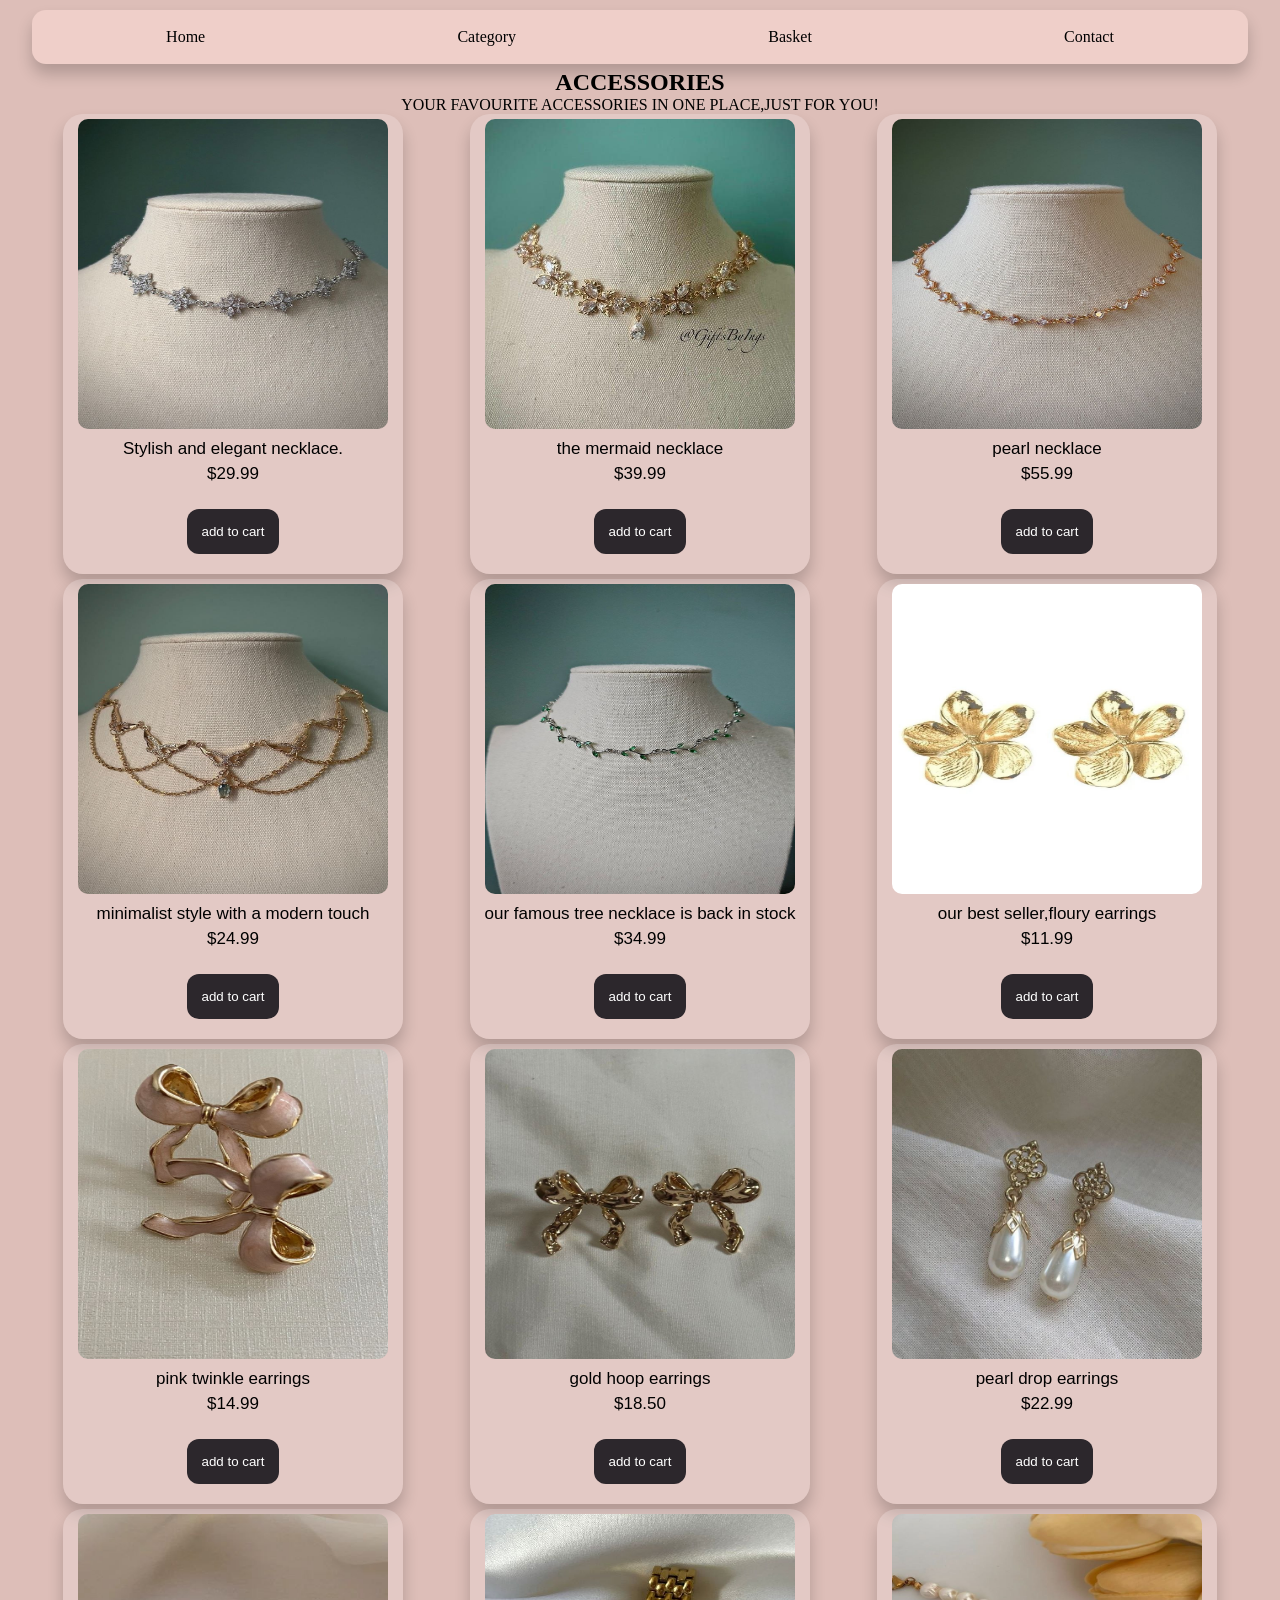
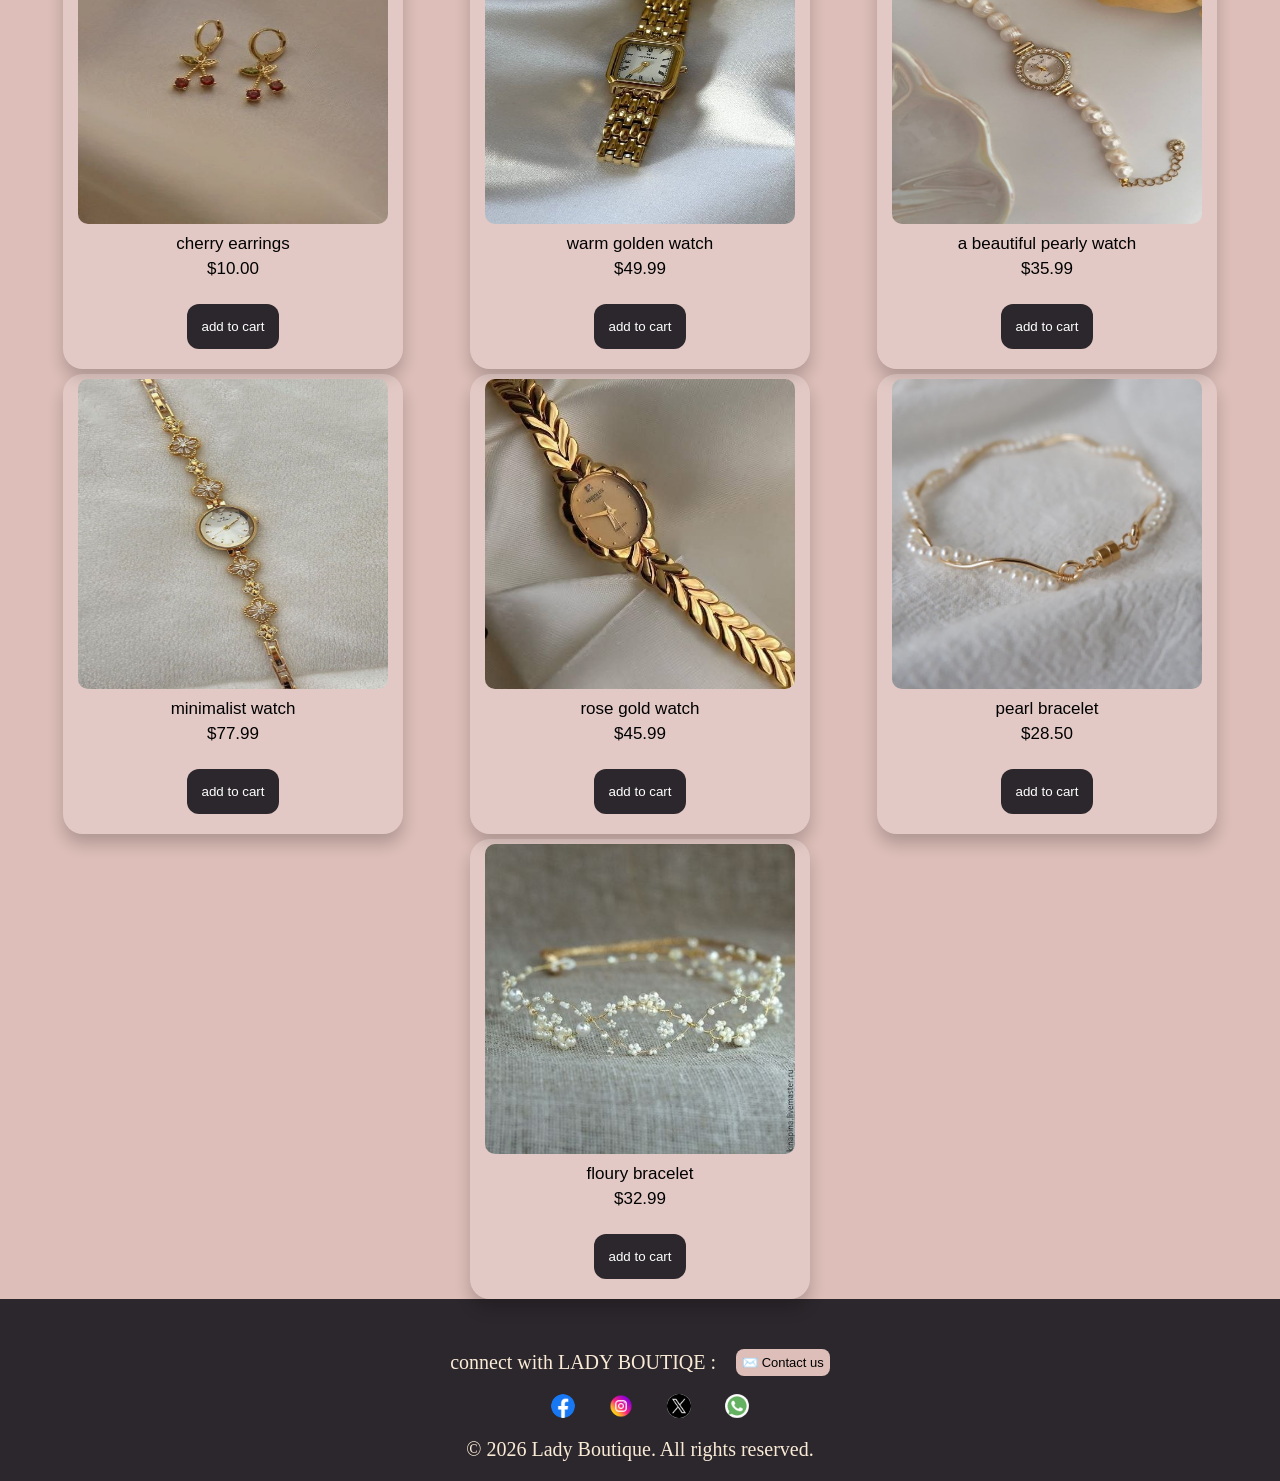
==== commit 61c670ee: ";;;;" ====
--- a/accessories.html
+++ b/accessories.html
@@ -1,4 +1,4 @@
-<!doctype html>
+
 <html>
   <head>
     <title>Accessories</title>
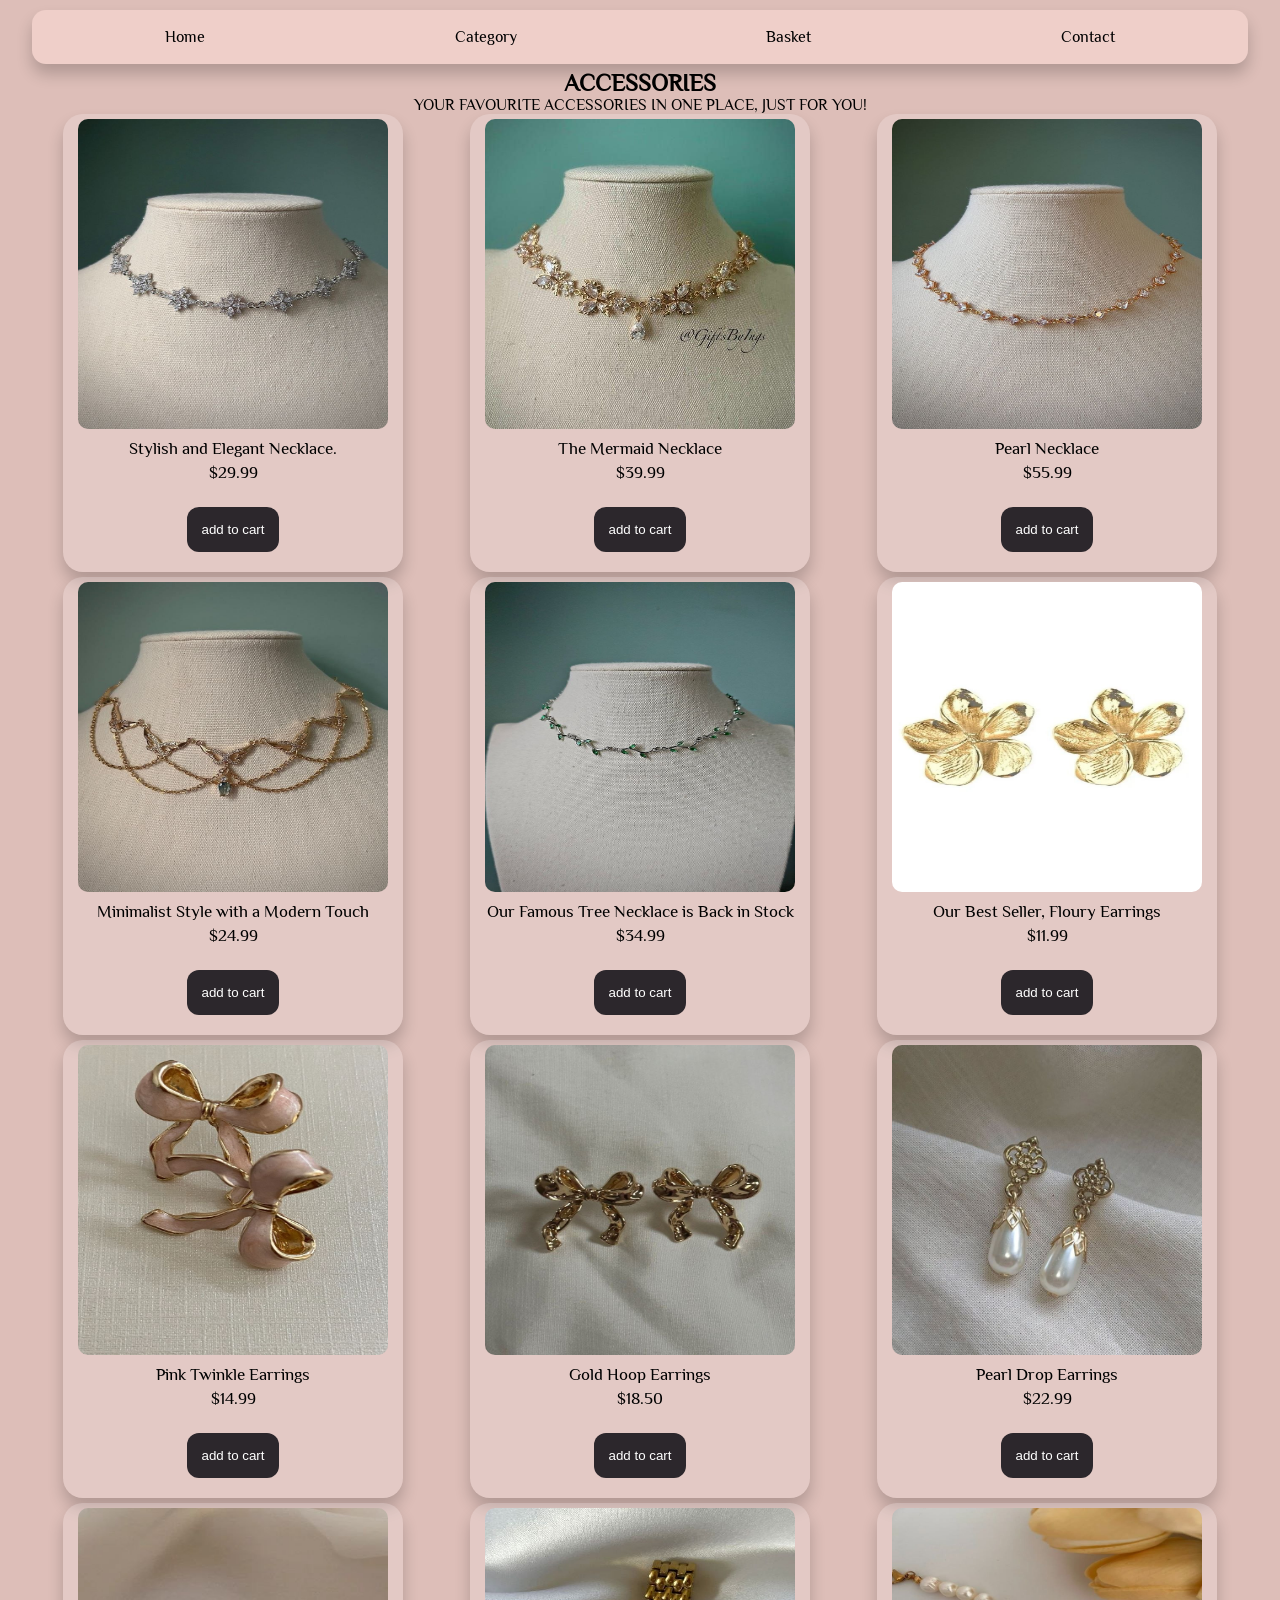
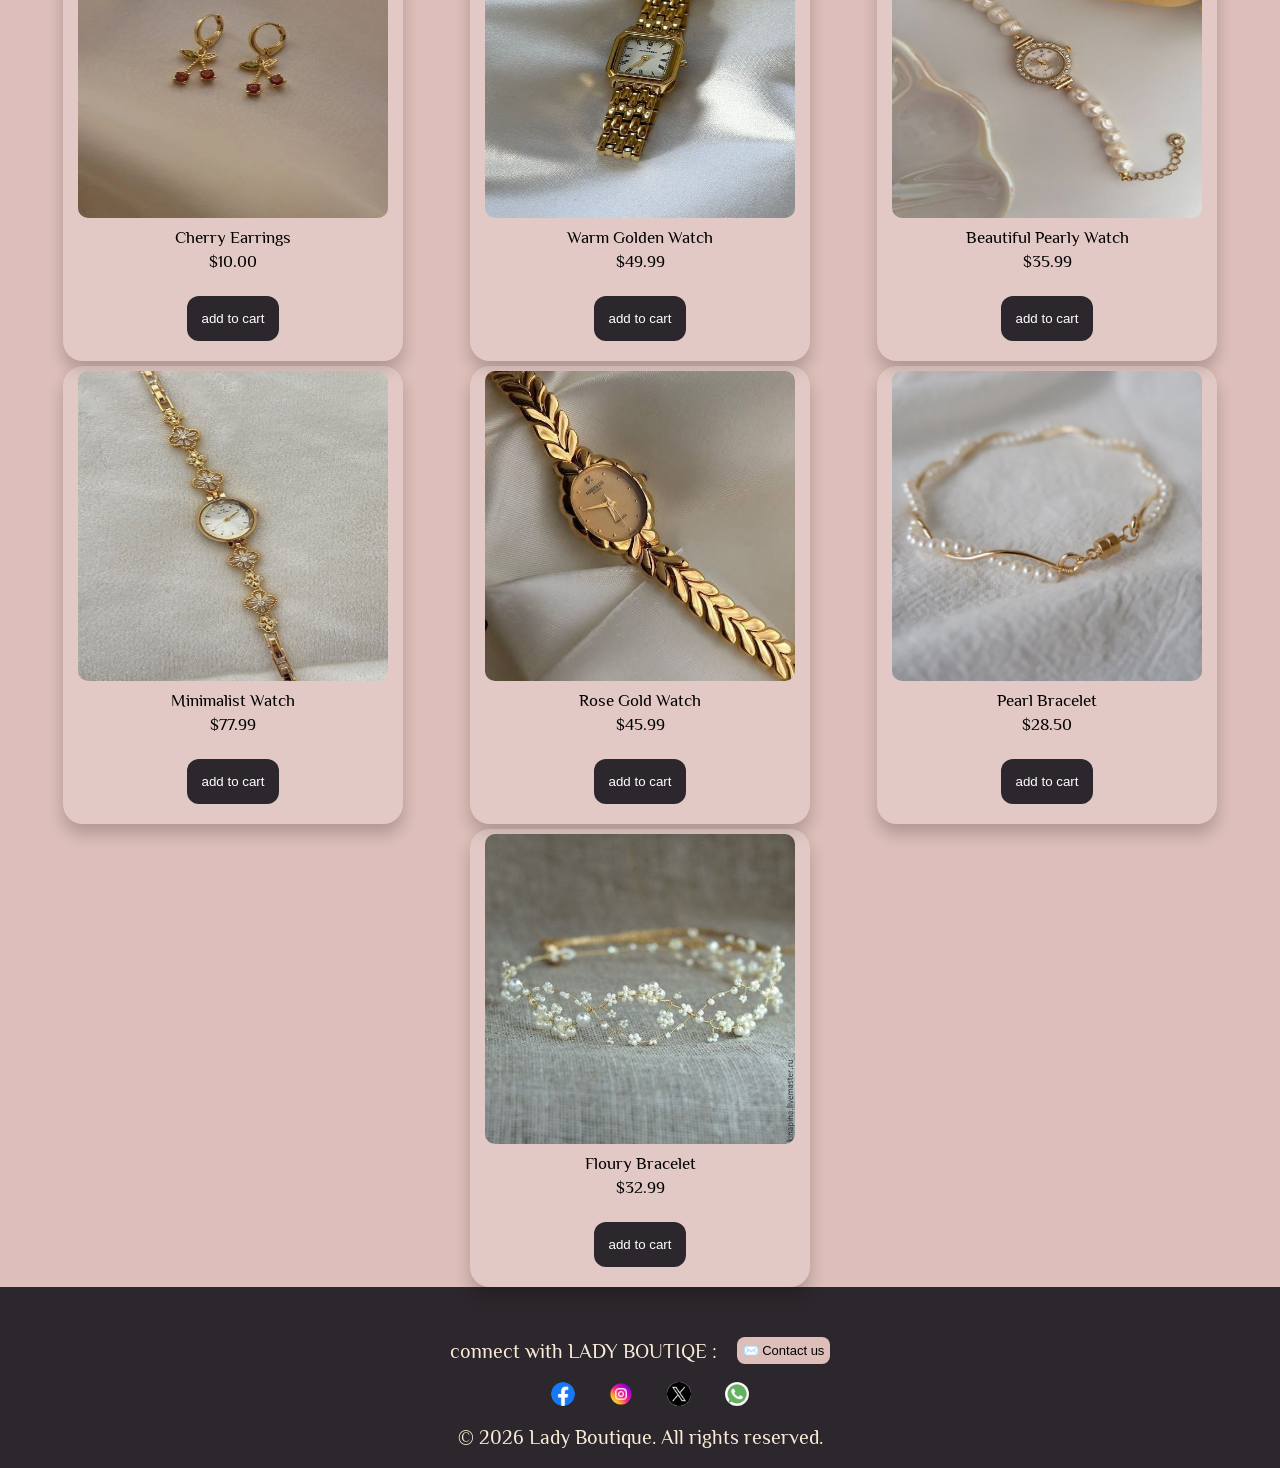
==== commit fcd20c62: "Update accessories.html Capitalized some letters." ====
--- a/accessories.html
+++ b/accessories.html
@@ -1,7 +1,7 @@
 
 <html>
   <head>
-    <title>Accessories</title>
+    <title>ACCESSORIES - LADY BOUTIQUE</title>
     <link rel="stylesheet" href="stylehome.css" />
   </head>
   <body>
@@ -9,7 +9,7 @@
 
     <h2 class="text" style="text-align: center">ACCESSORIES</h2>
     <p class="text" style="text-align: center">
-      YOUR FAVOURITE ACCESSORIES IN ONE PLACE,JUST FOR YOU!
+      YOUR FAVOURITE ACCESSORIES IN ONE PLACE, JUST FOR YOU!
     </p>
 
     <div class="products">
@@ -20,7 +20,7 @@
           height="200"
           alt="Necklace"
         />
-        <p class="title">Stylish and elegant necklace.</p>
+        <p class="title">Stylish and Elegant Necklace.</p>
         <p class="price">$29.99</p>
         <button onclick="addToCart(event)">add to cart</button>
       </div>
@@ -32,7 +32,7 @@
           height="200"
           alt="Earrings"
         />
-        <p class="title">the mermaid necklace</p>
+        <p class="title">The Mermaid Necklace</p>
         <p class="price">$39.99</p>
         <button onclick="addToCart(event)">add to cart</button>
       </div>
@@ -44,7 +44,7 @@
           height="200"
           alt="Pearl Necklace"
         />
-        <p class="title">pearl necklace</p>
+        <p class="title">Pearl Necklace</p>
         <p class="price">$55.99</p>
         <button onclick="addToCart(event)">add to cart</button>
       </div>
@@ -56,7 +56,7 @@
           height="200"
           alt="Bracelet"
         />
-        <p class="title">minimalist style with a modern touch</p>
+        <p class="title">Minimalist Style with a Modern Touch</p>
         <p class="price">$24.99</p>
         <button onclick="addToCart(event)">add to cart</button>
       </div>
@@ -68,7 +68,7 @@
           height="200"
           alt="Ring"
         />
-        <p class="title">our famous tree necklace is back in stock</p>
+        <p class="title">Our Famous Tree Necklace is Back in Stock</p>
         <p class="price">$34.99</p>
         <button onclick="addToCart(event)">add to cart</button>
       </div>
@@ -80,7 +80,7 @@
           height="200"
           alt="Earrings"
         />
-        <p class="title">our best seller,floury earrings</p>
+        <p class="title">Our Best Seller, Floury Earrings</p>
         <p class="price">$11.99</p>
         <button onclick="addToCart(event)">add to cart</button>
       </div>
@@ -91,7 +91,7 @@
           height="200"
           alt="Earrings"
         />
-        <p class="title">pink twinkle earrings</p>
+        <p class="title">Pink Twinkle Earrings</p>
         <p class="price">$14.99</p>
         <button onclick="addToCart(event)">add to cart</button>
       </div>
@@ -103,7 +103,7 @@
           height="200"
           alt="earring"
         />
-        <p class="title">gold hoop earrings</p>
+        <p class="title">Gold Hoop Earrings</p>
         <p class="price">$18.50</p>
         <button onclick="addToCart(event)">add to cart</button>
       </div>
@@ -115,7 +115,7 @@
           height="200"
           alt="Earrings"
         />
-        <p class="title">pearl drop earrings</p>
+        <p class="title">Pearl Drop Earrings</p>
         <p class="price">$22.99</p>
         <button onclick="addToCart(event)">add to cart</button>
       </div>
@@ -126,7 +126,7 @@
           height="200"
           alt="Earrings"
         />
-        <p class="title">cherry earrings</p>
+        <p class="title">Cherry Earrings</p>
         <p class="price">$10.00</p>
         <button onclick="addToCart(event)">add to cart</button>
       </div>
@@ -138,7 +138,7 @@
           height="200"
           alt="Bracelet"
         />
-        <p class="title">warm golden watch</p>
+        <p class="title">Warm Golden Watch</p>
         <p class="price">$49.99</p>
         <button onclick="addToCart(event)">add to cart</button>
       </div>
@@ -149,7 +149,7 @@
           height="200"
           alt="Bracelet"
         />
-        <p class="title">a beautiful pearly watch</p>
+        <p class="title">Beautiful Pearly Watch</p>
         <p class="price">$35.99</p>
         <button onclick="addToCart(event)">add to cart</button>
       </div>
@@ -160,7 +160,7 @@
           height="200"
           alt="Bracelet"
         />
-        <p class="title">minimalist watch</p>
+        <p class="title">Minimalist Watch</p>
         <p class="price">$77.99</p>
         <button onclick="addToCart(event)">add to cart</button>
       </div>
@@ -172,20 +172,20 @@
           height="200"
           alt="Bracelet"
         />
-        <p class="title">rose gold watch</p>
+        <p class="title">Rose Gold Watch</p>
         <p class="price">$45.99</p>
         <button onclick="addToCart(event)">add to cart</button>
       </div>
       <div class="product">
         <img src="image/b.jpg" width="200" height="200" alt="Bracelet" />
-        <p class="title">pearl bracelet</p>
+        <p class="title">Pearl Bracelet</p>
         <p class="price">$28.50</p>
         <button onclick="addToCart(event)">add to cart</button>
       </div>
 
       <div class="product">
         <img src="image/b2.jpg" width="200" height="200" alt="Bracelet" />
-        <p class="title">floury bracelet</p>
+        <p class="title">Floury Bracelet</p>
         <p class="price">$32.99</p>
         <button onclick="addToCart(event)">add to cart</button>
       </div>
--- a/stylehome.css
+++ b/stylehome.css
@@ -9,7 +9,15 @@
   margin: 0;
   padding: 0;
   overflow-x: hidden;
-}
+  font-family: "Philosopher-Regular";
+}
+
+@font-face {
+  font-family: 'Philosopher-Regular';
+  src: url('Philosopher-Regular.ttf');
+}
+
+
 nav {
   width: 95%;
   margin: 5px auto;
@@ -83,7 +91,7 @@
   gap: 20px;
 }
 #About {
-  font-family: Arial, Helvetica, sans-serif;
+  font-family: "Philosopher-Regular";
   color: black;
   width: 50%;
   display: flex;
@@ -94,7 +102,8 @@
 #About h1 {
   text-align: center;
   font-size: 40px;
-  font-family: Arial, Helvetica, sans-serif;
+  font-family: "Philosopher-Regular";
+  letter-spacing: 2px;
   color: black;
   padding-left: 20px;
 }
@@ -104,6 +113,7 @@
   font-family: Arial, Helvetica, sans-serif;
   color: black;
   padding-bottom: 20px;
+  padding-top: 10px;
 }
 /* BIG BUTTON FOR ABOUT SECTION */
 .shop {
@@ -202,6 +212,12 @@
   transition: all 0.3s ease-in-out;
   box-shadow: 0 4px 6px rgba(0, 0, 0, 0.05);
 }
+
+.adv-text {
+  padding-top: 15px;
+}
+
+
 .adv:hover {
   transform: translateY(-15px);
   box-shadow: 0 15px 30px rgba(0, 0, 0, 0.15);
@@ -383,7 +399,7 @@
 }
 .product p {
   font-size: 17px;
-  font-family: Arial, Helvetica, sans-serif;
+  font-family: "Philosopher-Regular";
 }
 .product button {
   background-color: #2c272c;
@@ -1125,26 +1141,47 @@
 
 /* DARK MODE STYLES */
 body.dark-mode {
-  background-color: #310404;
-  color: white;
-}
+  background-color: #262424;
+  color: #f5f5f5;
+}
+
 body.dark-mode nav ul {
-  background-color: #450606cc;
-}
+  background-color: #332f2f;
+}
+
 body.dark-mode a,
 body.dark-mode p,
 body.dark-mode h1,
 body.dark-mode h2,
 body.dark-mode h3 {
-  color: white;
-}
+  color: #f5f5f5;
+}
+
 body.dark-mode .product,
 body.dark-mode .best-item {
   background-color: #4a3f4a;
-  color: white;
-}
-body.dark-mode .theme-toggle {
-  background: white;
-  color: black;
-  border: 2px solid #5a4b5a;
-}
+  color: #f5f5f5;
+}
+
+body.dark-mode button,
+body.dark-mode .theme-toggle,
+body.dark-mode .log-button {
+  background-color: #da7e7e;
+  color: #f5f5f5;
+  border: 1px solid #5a4b5a;
+}
+
+body.dark-mode button:hover {
+  background-color: #e8aeb7;
+  color: #262424;
+}
+
+body.dark-mode .about{
+  color: #f5f5f5;
+}
+
+body.dark-mode #About,
+body.dark-mode #About h1,
+body.dark-mode #About p {
+  color: #f5f5f5;
+}
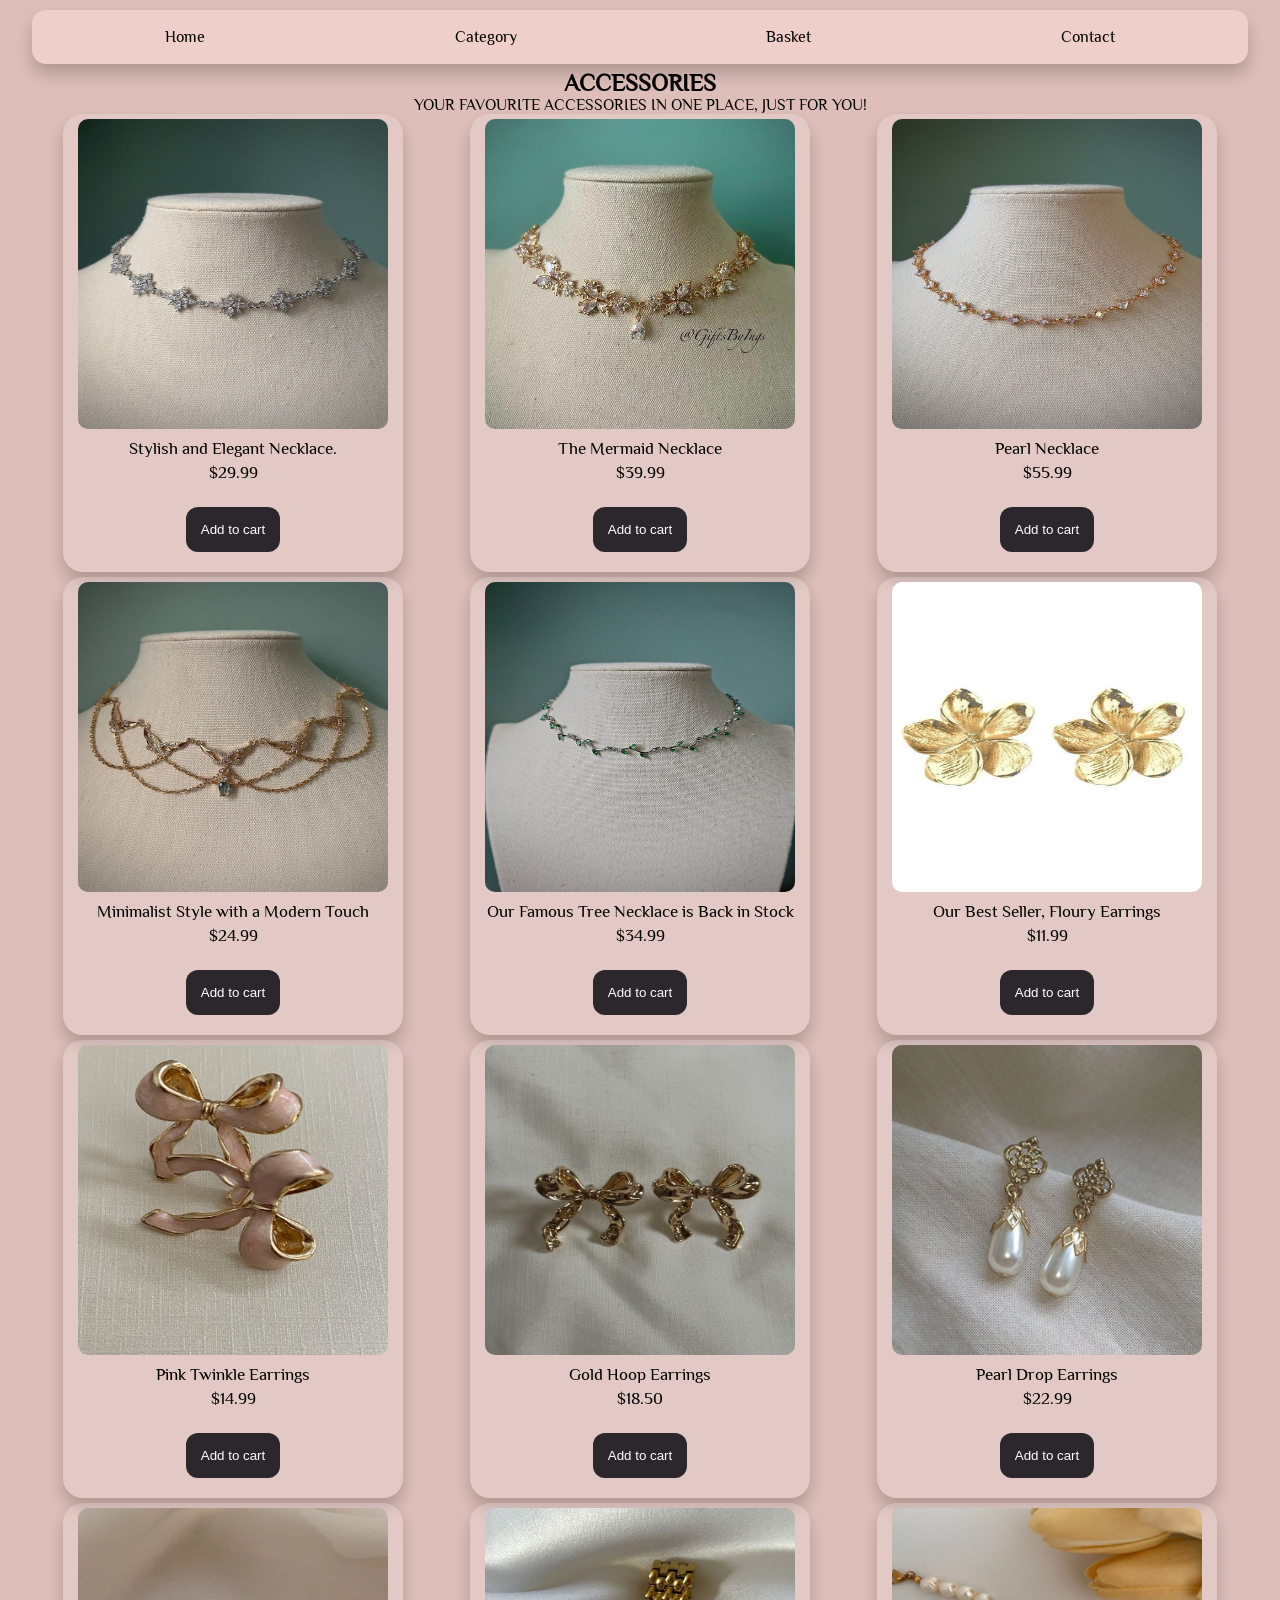
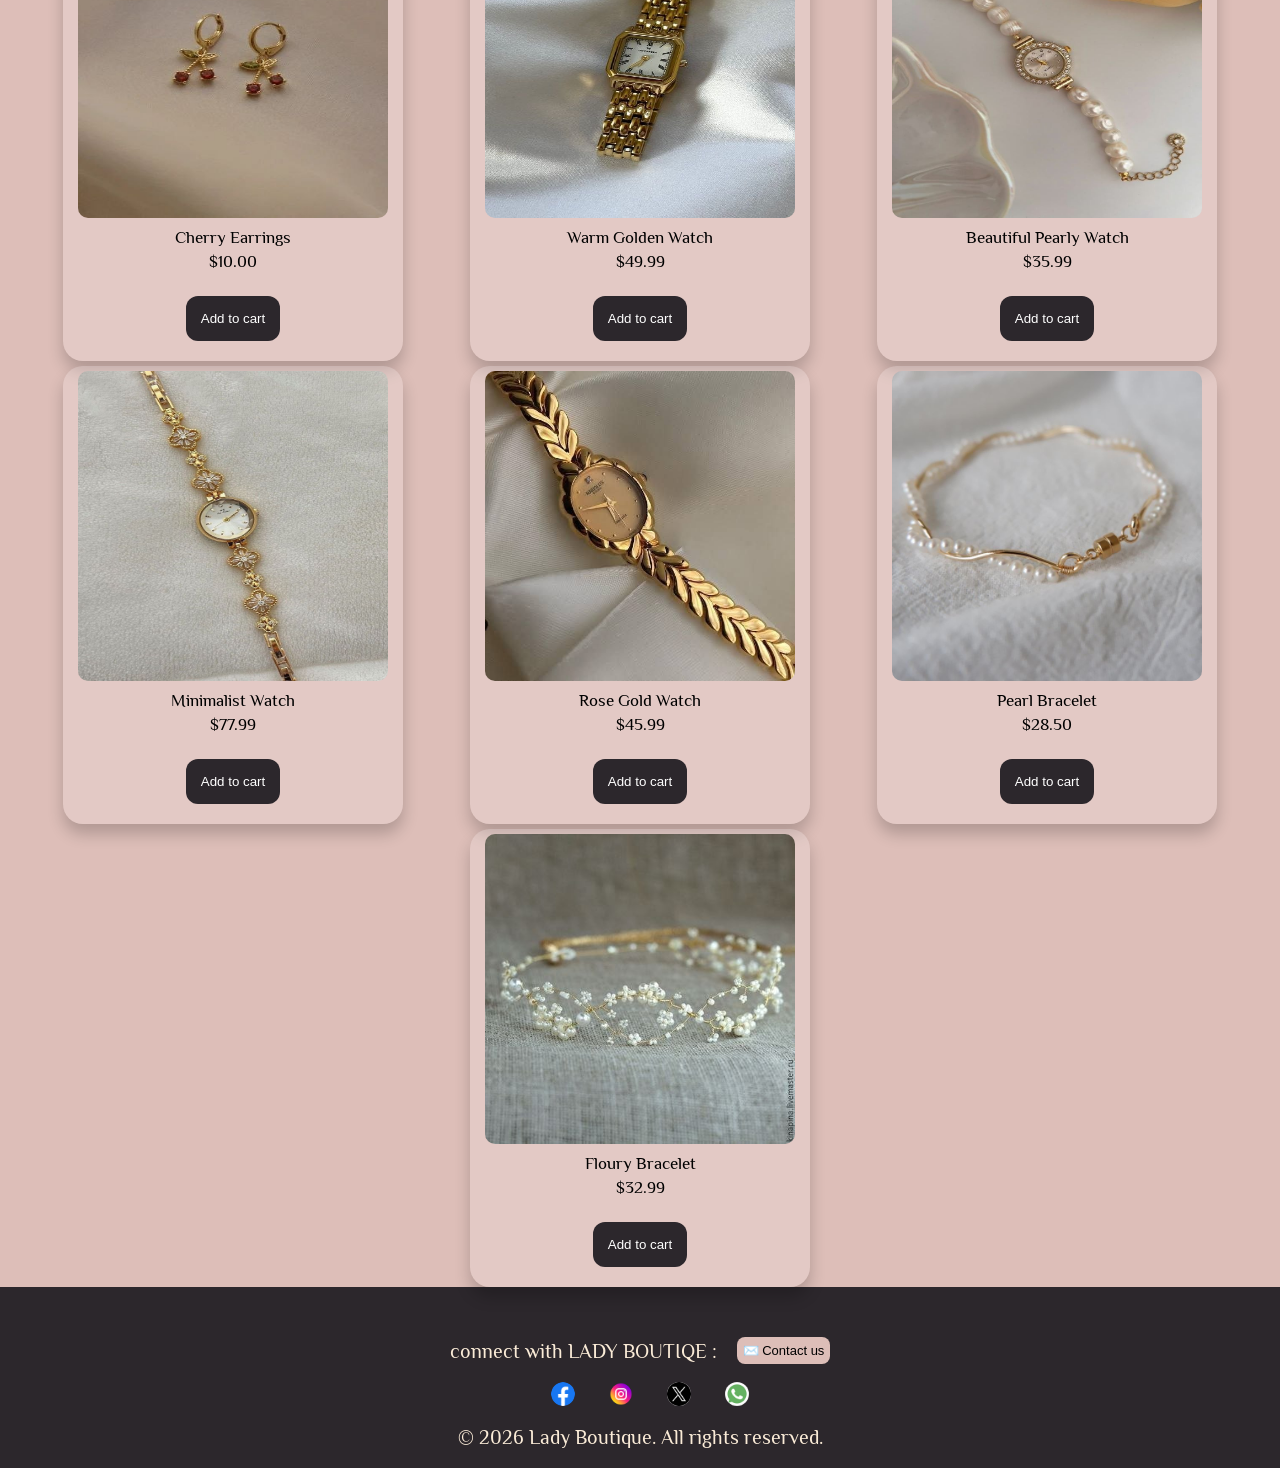
==== commit d0a9df45: "Update accessories.html" ====
--- a/accessories.html
+++ b/accessories.html
@@ -22,7 +22,7 @@
         />
         <p class="title">Stylish and Elegant Necklace.</p>
         <p class="price">$29.99</p>
-        <button onclick="addToCart(event)">add to cart</button>
+        <button onclick="addToCart(event)">Add to cart</button>
       </div>
 
       <div class="product">
@@ -34,7 +34,7 @@
         />
         <p class="title">The Mermaid Necklace</p>
         <p class="price">$39.99</p>
-        <button onclick="addToCart(event)">add to cart</button>
+        <button onclick="addToCart(event)">Add to cart</button>
       </div>
 
       <div class="product">
@@ -46,7 +46,7 @@
         />
         <p class="title">Pearl Necklace</p>
         <p class="price">$55.99</p>
-        <button onclick="addToCart(event)">add to cart</button>
+        <button onclick="addToCart(event)">Add to cart</button>
       </div>
 
       <div class="product">
@@ -58,7 +58,7 @@
         />
         <p class="title">Minimalist Style with a Modern Touch</p>
         <p class="price">$24.99</p>
-        <button onclick="addToCart(event)">add to cart</button>
+        <button onclick="addToCart(event)">Add to cart</button>
       </div>
 
       <div class="product">
@@ -70,7 +70,7 @@
         />
         <p class="title">Our Famous Tree Necklace is Back in Stock</p>
         <p class="price">$34.99</p>
-        <button onclick="addToCart(event)">add to cart</button>
+        <button onclick="addToCart(event)">Add to cart</button>
       </div>
 
       <div class="product">
@@ -82,7 +82,7 @@
         />
         <p class="title">Our Best Seller, Floury Earrings</p>
         <p class="price">$11.99</p>
-        <button onclick="addToCart(event)">add to cart</button>
+        <button onclick="addToCart(event)">Add to cart</button>
       </div>
       <div class="product">
         <img
@@ -93,7 +93,7 @@
         />
         <p class="title">Pink Twinkle Earrings</p>
         <p class="price">$14.99</p>
-        <button onclick="addToCart(event)">add to cart</button>
+        <button onclick="addToCart(event)">Add to cart</button>
       </div>
 
       <div class="product">
@@ -105,7 +105,7 @@
         />
         <p class="title">Gold Hoop Earrings</p>
         <p class="price">$18.50</p>
-        <button onclick="addToCart(event)">add to cart</button>
+        <button onclick="addToCart(event)">Add to cart</button>
       </div>
 
       <div class="product">
@@ -117,7 +117,7 @@
         />
         <p class="title">Pearl Drop Earrings</p>
         <p class="price">$22.99</p>
-        <button onclick="addToCart(event)">add to cart</button>
+        <button onclick="addToCart(event)">Add to cart</button>
       </div>
       <div class="product">
         <img
@@ -128,7 +128,7 @@
         />
         <p class="title">Cherry Earrings</p>
         <p class="price">$10.00</p>
-        <button onclick="addToCart(event)">add to cart</button>
+        <button onclick="addToCart(event)">Add to cart</button>
       </div>
 
       <div class="product">
@@ -140,7 +140,7 @@
         />
         <p class="title">Warm Golden Watch</p>
         <p class="price">$49.99</p>
-        <button onclick="addToCart(event)">add to cart</button>
+        <button onclick="addToCart(event)">Add to cart</button>
       </div>
       <div class="product">
         <img
@@ -151,7 +151,7 @@
         />
         <p class="title">Beautiful Pearly Watch</p>
         <p class="price">$35.99</p>
-        <button onclick="addToCart(event)">add to cart</button>
+        <button onclick="addToCart(event)">Add to cart</button>
       </div>
       <div class="product">
         <img
@@ -162,7 +162,7 @@
         />
         <p class="title">Minimalist Watch</p>
         <p class="price">$77.99</p>
-        <button onclick="addToCart(event)">add to cart</button>
+        <button onclick="addToCart(event)">Add to cart</button>
       </div>
 
       <div class="product">
@@ -174,20 +174,20 @@
         />
         <p class="title">Rose Gold Watch</p>
         <p class="price">$45.99</p>
-        <button onclick="addToCart(event)">add to cart</button>
+        <button onclick="addToCart(event)">Add to cart</button>
       </div>
       <div class="product">
         <img src="image/b.jpg" width="200" height="200" alt="Bracelet" />
         <p class="title">Pearl Bracelet</p>
         <p class="price">$28.50</p>
-        <button onclick="addToCart(event)">add to cart</button>
+        <button onclick="addToCart(event)">Add to cart</button>
       </div>
 
       <div class="product">
         <img src="image/b2.jpg" width="200" height="200" alt="Bracelet" />
         <p class="title">Floury Bracelet</p>
         <p class="price">$32.99</p>
-        <button onclick="addToCart(event)">add to cart</button>
+        <button onclick="addToCart(event)">Add to cart</button>
       </div>
     </div>
     <footer>
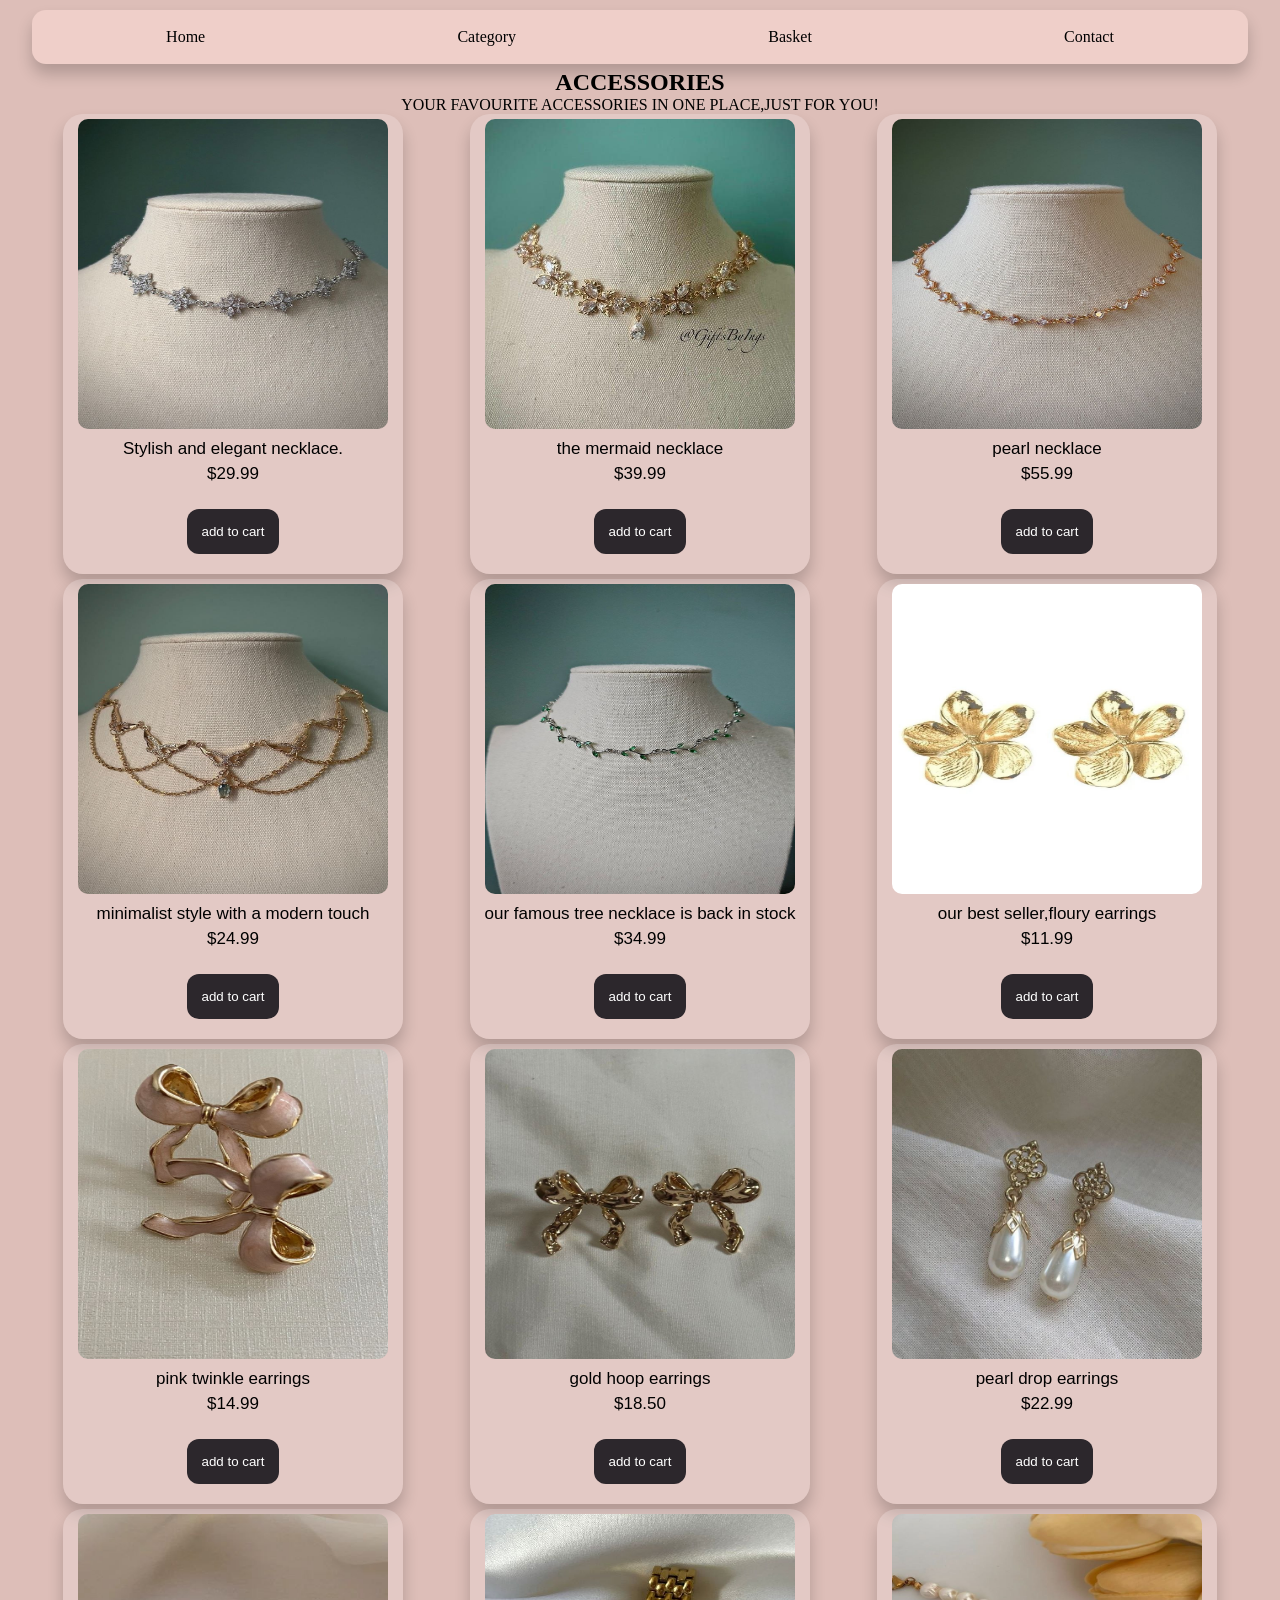
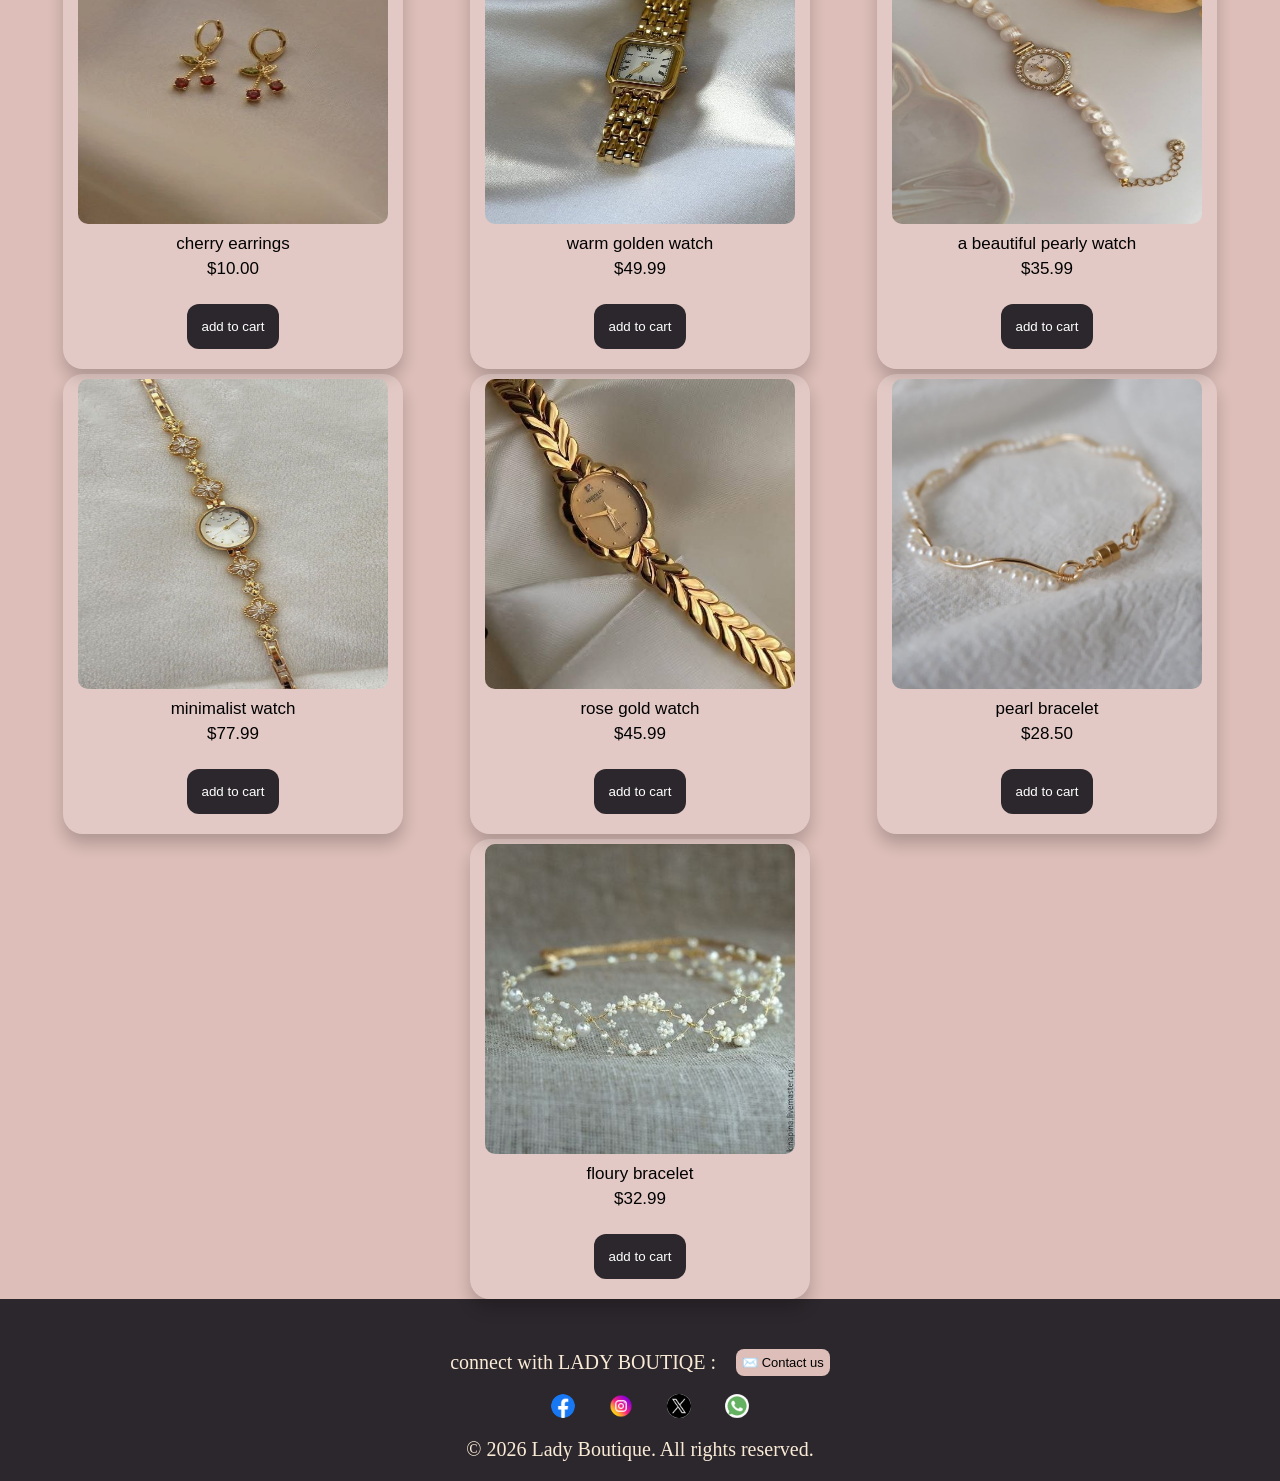
==== commit dc8c0b4f: "final upload -Nada" ====
--- a/accessories.html
+++ b/accessories.html
@@ -1,7 +1,7 @@
 
 <html>
   <head>
-    <title>ACCESSORIES - LADY BOUTIQUE</title>
+    <title>Accessories</title>
     <link rel="stylesheet" href="stylehome.css" />
   </head>
   <body>
@@ -9,7 +9,7 @@
 
     <h2 class="text" style="text-align: center">ACCESSORIES</h2>
     <p class="text" style="text-align: center">
-      YOUR FAVOURITE ACCESSORIES IN ONE PLACE, JUST FOR YOU!
+      YOUR FAVOURITE ACCESSORIES IN ONE PLACE,JUST FOR YOU!
     </p>
 
     <div class="products">
@@ -20,9 +20,9 @@
           height="200"
           alt="Necklace"
         />
-        <p class="title">Stylish and Elegant Necklace.</p>
+        <p class="title">Stylish and elegant necklace.</p>
         <p class="price">$29.99</p>
-        <button onclick="addToCart(event)">Add to cart</button>
+        <button onclick="addToCart(event)">add to cart</button>
       </div>
 
       <div class="product">
@@ -32,9 +32,9 @@
           height="200"
           alt="Earrings"
         />
-        <p class="title">The Mermaid Necklace</p>
+        <p class="title">the mermaid necklace</p>
         <p class="price">$39.99</p>
-        <button onclick="addToCart(event)">Add to cart</button>
+        <button onclick="addToCart(event)">add to cart</button>
       </div>
 
       <div class="product">
@@ -44,9 +44,9 @@
           height="200"
           alt="Pearl Necklace"
         />
-        <p class="title">Pearl Necklace</p>
+        <p class="title">pearl necklace</p>
         <p class="price">$55.99</p>
-        <button onclick="addToCart(event)">Add to cart</button>
+        <button onclick="addToCart(event)">add to cart</button>
       </div>
 
       <div class="product">
@@ -56,9 +56,9 @@
           height="200"
           alt="Bracelet"
         />
-        <p class="title">Minimalist Style with a Modern Touch</p>
+        <p class="title">minimalist style with a modern touch</p>
         <p class="price">$24.99</p>
-        <button onclick="addToCart(event)">Add to cart</button>
+        <button onclick="addToCart(event)">add to cart</button>
       </div>
 
       <div class="product">
@@ -68,9 +68,9 @@
           height="200"
           alt="Ring"
         />
-        <p class="title">Our Famous Tree Necklace is Back in Stock</p>
+        <p class="title">our famous tree necklace is back in stock</p>
         <p class="price">$34.99</p>
-        <button onclick="addToCart(event)">Add to cart</button>
+        <button onclick="addToCart(event)">add to cart</button>
       </div>
 
       <div class="product">
@@ -80,9 +80,9 @@
           height="200"
           alt="Earrings"
         />
-        <p class="title">Our Best Seller, Floury Earrings</p>
+        <p class="title">our best seller,floury earrings</p>
         <p class="price">$11.99</p>
-        <button onclick="addToCart(event)">Add to cart</button>
+        <button onclick="addToCart(event)">add to cart</button>
       </div>
       <div class="product">
         <img
@@ -91,9 +91,9 @@
           height="200"
           alt="Earrings"
         />
-        <p class="title">Pink Twinkle Earrings</p>
+        <p class="title">pink twinkle earrings</p>
         <p class="price">$14.99</p>
-        <button onclick="addToCart(event)">Add to cart</button>
+        <button onclick="addToCart(event)">add to cart</button>
       </div>
 
       <div class="product">
@@ -103,9 +103,9 @@
           height="200"
           alt="earring"
         />
-        <p class="title">Gold Hoop Earrings</p>
+        <p class="title">gold hoop earrings</p>
         <p class="price">$18.50</p>
-        <button onclick="addToCart(event)">Add to cart</button>
+        <button onclick="addToCart(event)">add to cart</button>
       </div>
 
       <div class="product">
@@ -115,9 +115,9 @@
           height="200"
           alt="Earrings"
         />
-        <p class="title">Pearl Drop Earrings</p>
+        <p class="title">pearl drop earrings</p>
         <p class="price">$22.99</p>
-        <button onclick="addToCart(event)">Add to cart</button>
+        <button onclick="addToCart(event)">add to cart</button>
       </div>
       <div class="product">
         <img
@@ -126,9 +126,9 @@
           height="200"
           alt="Earrings"
         />
-        <p class="title">Cherry Earrings</p>
+        <p class="title">cherry earrings</p>
         <p class="price">$10.00</p>
-        <button onclick="addToCart(event)">Add to cart</button>
+        <button onclick="addToCart(event)">add to cart</button>
       </div>
 
       <div class="product">
@@ -138,9 +138,9 @@
           height="200"
           alt="Bracelet"
         />
-        <p class="title">Warm Golden Watch</p>
+        <p class="title">warm golden watch</p>
         <p class="price">$49.99</p>
-        <button onclick="addToCart(event)">Add to cart</button>
+        <button onclick="addToCart(event)">add to cart</button>
       </div>
       <div class="product">
         <img
@@ -149,9 +149,9 @@
           height="200"
           alt="Bracelet"
         />
-        <p class="title">Beautiful Pearly Watch</p>
+        <p class="title">a beautiful pearly watch</p>
         <p class="price">$35.99</p>
-        <button onclick="addToCart(event)">Add to cart</button>
+        <button onclick="addToCart(event)">add to cart</button>
       </div>
       <div class="product">
         <img
@@ -160,9 +160,9 @@
           height="200"
           alt="Bracelet"
         />
-        <p class="title">Minimalist Watch</p>
+        <p class="title">minimalist watch</p>
         <p class="price">$77.99</p>
-        <button onclick="addToCart(event)">Add to cart</button>
+        <button onclick="addToCart(event)">add to cart</button>
       </div>
 
       <div class="product">
@@ -172,22 +172,22 @@
           height="200"
           alt="Bracelet"
         />
-        <p class="title">Rose Gold Watch</p>
+        <p class="title">rose gold watch</p>
         <p class="price">$45.99</p>
-        <button onclick="addToCart(event)">Add to cart</button>
+        <button onclick="addToCart(event)">add to cart</button>
       </div>
       <div class="product">
         <img src="image/b.jpg" width="200" height="200" alt="Bracelet" />
-        <p class="title">Pearl Bracelet</p>
+        <p class="title">pearl bracelet</p>
         <p class="price">$28.50</p>
-        <button onclick="addToCart(event)">Add to cart</button>
+        <button onclick="addToCart(event)">add to cart</button>
       </div>
 
       <div class="product">
         <img src="image/b2.jpg" width="200" height="200" alt="Bracelet" />
-        <p class="title">Floury Bracelet</p>
+        <p class="title">floury bracelet</p>
         <p class="price">$32.99</p>
-        <button onclick="addToCart(event)">Add to cart</button>
+        <button onclick="addToCart(event)">add to cart</button>
       </div>
     </div>
     <footer>
--- a/stylehome.css
+++ b/stylehome.css
@@ -9,15 +9,7 @@
   margin: 0;
   padding: 0;
   overflow-x: hidden;
-  font-family: "Philosopher-Regular";
-}
-
-@font-face {
-  font-family: 'Philosopher-Regular';
-  src: url('Philosopher-Regular.ttf');
-}
-
-
+}
 nav {
   width: 95%;
   margin: 5px auto;
@@ -91,7 +83,7 @@
   gap: 20px;
 }
 #About {
-  font-family: "Philosopher-Regular";
+  font-family: Arial, Helvetica, sans-serif;
   color: black;
   width: 50%;
   display: flex;
@@ -102,8 +94,7 @@
 #About h1 {
   text-align: center;
   font-size: 40px;
-  font-family: "Philosopher-Regular";
-  letter-spacing: 2px;
+  font-family: Arial, Helvetica, sans-serif;
   color: black;
   padding-left: 20px;
 }
@@ -113,7 +104,6 @@
   font-family: Arial, Helvetica, sans-serif;
   color: black;
   padding-bottom: 20px;
-  padding-top: 10px;
 }
 /* BIG BUTTON FOR ABOUT SECTION */
 .shop {
@@ -212,12 +202,6 @@
   transition: all 0.3s ease-in-out;
   box-shadow: 0 4px 6px rgba(0, 0, 0, 0.05);
 }
-
-.adv-text {
-  padding-top: 15px;
-}
-
-
 .adv:hover {
   transform: translateY(-15px);
   box-shadow: 0 15px 30px rgba(0, 0, 0, 0.15);
@@ -399,7 +383,7 @@
 }
 .product p {
   font-size: 17px;
-  font-family: "Philosopher-Regular";
+  font-family: Arial, Helvetica, sans-serif;
 }
 .product button {
   background-color: #2c272c;
@@ -1104,6 +1088,9 @@
   font-size: 30px;
   color: #2c272c;
 }
+td,th{
+  background-color: #ddbeb8
+}
 /* NEW THEME TOGGLE BUTTON CSS--------------------------------------------------------- */
 .trans-box {
   display: flex;
@@ -1141,47 +1128,27 @@
 
 /* DARK MODE STYLES */
 body.dark-mode {
-  background-color: #262424;
-  color: #f5f5f5;
-}
-
+  background-color: #310404;
+  color: white;
+}
 body.dark-mode nav ul {
-  background-color: #332f2f;
-}
-
+  background-color: #450606cc;
+}
 body.dark-mode a,
 body.dark-mode p,
 body.dark-mode h1,
 body.dark-mode h2,
 body.dark-mode h3 {
-  color: #f5f5f5;
-}
-
+  color: white;
+}
 body.dark-mode .product,
 body.dark-mode .best-item {
   background-color: #4a3f4a;
-  color: #f5f5f5;
-}
-
-body.dark-mode button,
-body.dark-mode .theme-toggle,
-body.dark-mode .log-button {
-  background-color: #da7e7e;
-  color: #f5f5f5;
-  border: 1px solid #5a4b5a;
-}
-
-body.dark-mode button:hover {
-  background-color: #e8aeb7;
-  color: #262424;
-}
-
-body.dark-mode .about{
-  color: #f5f5f5;
-}
-
-body.dark-mode #About,
-body.dark-mode #About h1,
-body.dark-mode #About p {
-  color: #f5f5f5;
-}
+  color: white;
+}
+body.dark-mode .theme-toggle {
+  background: white;
+  color: black;
+  border: 2px solid #5a4b5a;
+}
+
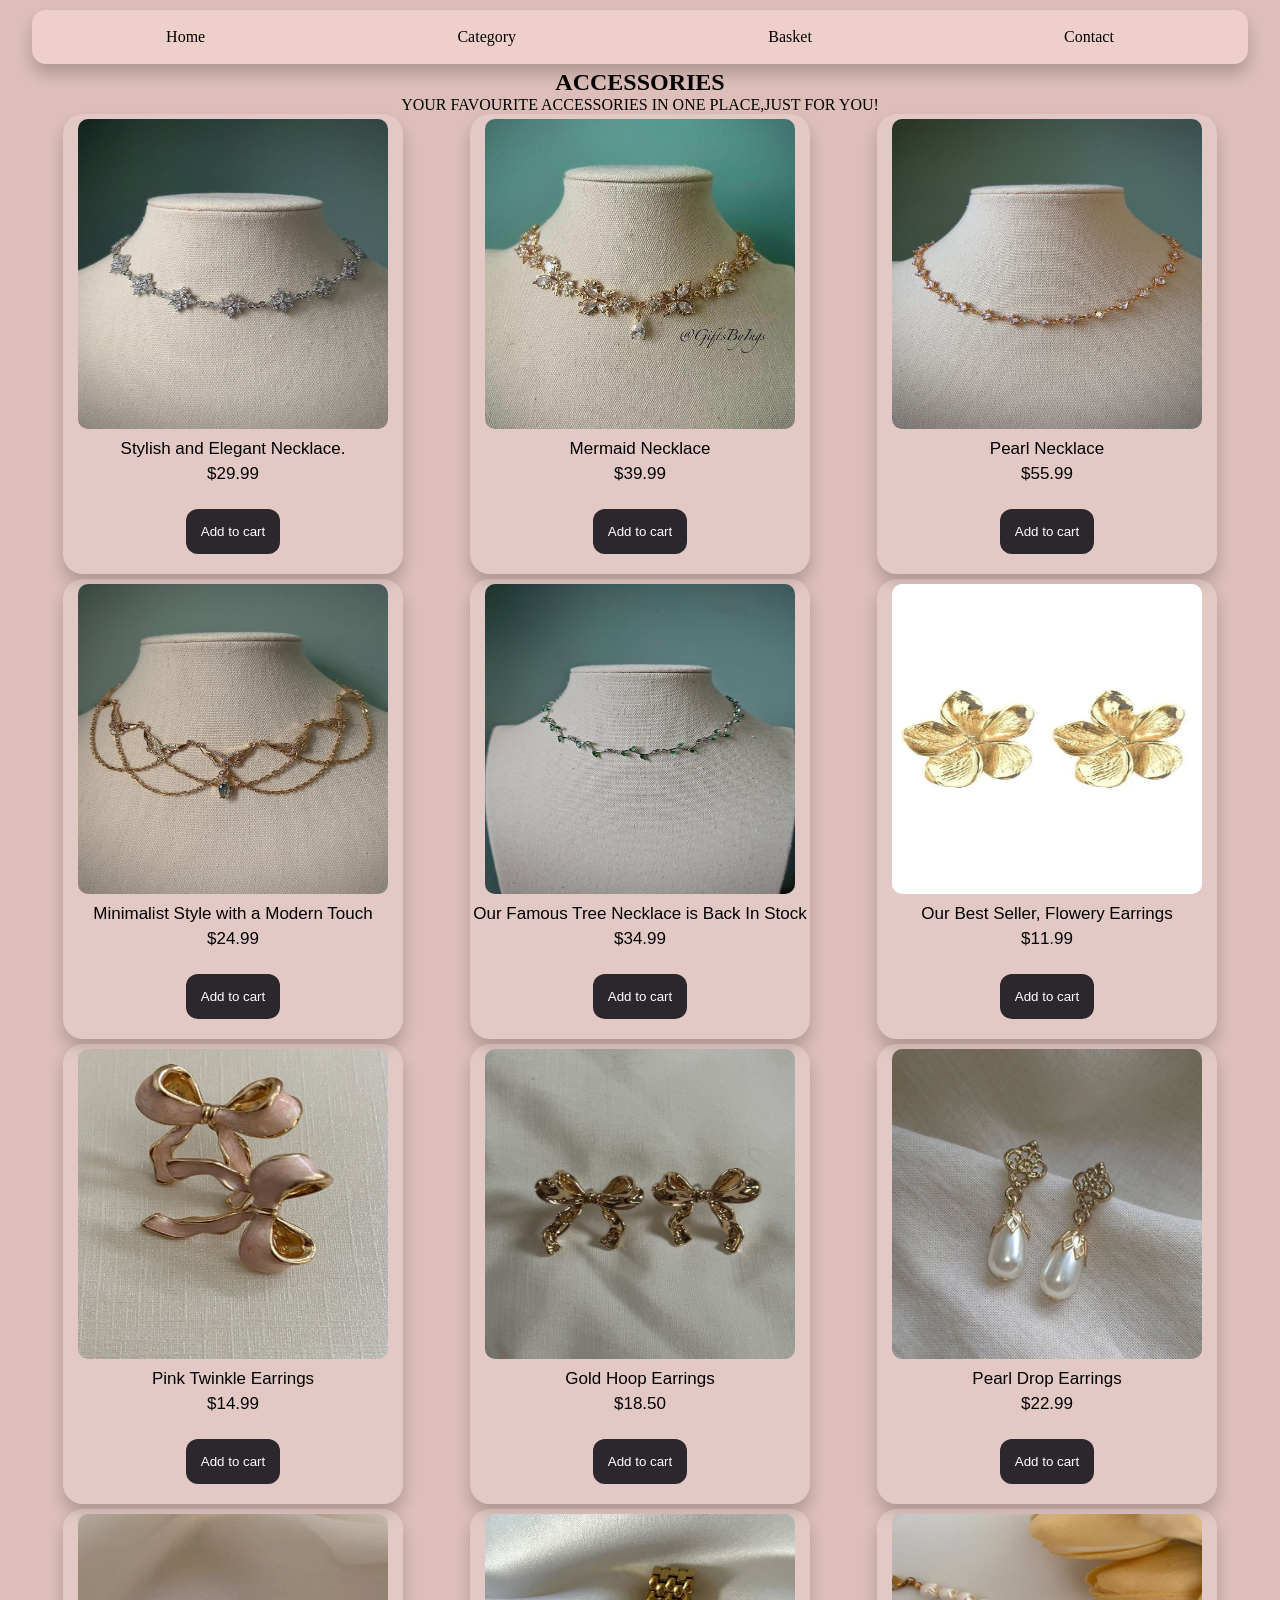
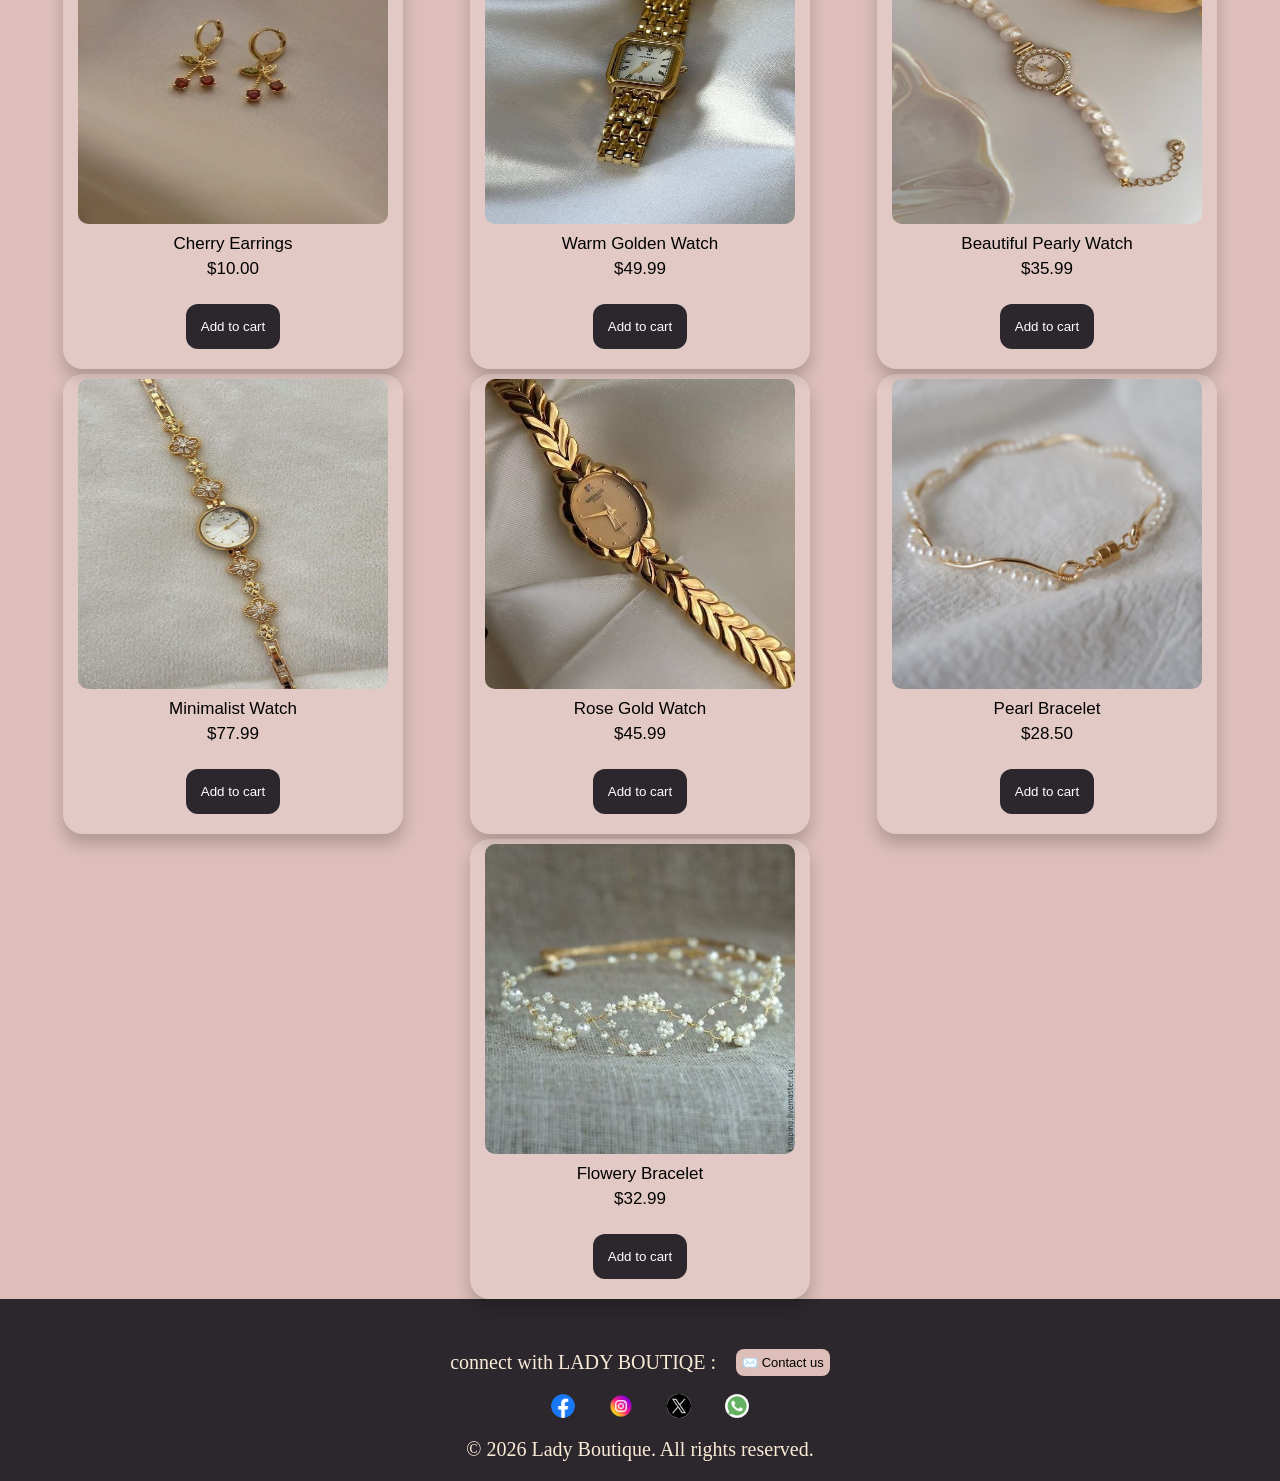
==== commit 0a0d201b: "Update accessories.html" ====
--- a/accessories.html
+++ b/accessories.html
@@ -1,7 +1,7 @@
 
 <html>
   <head>
-    <title>Accessories</title>
+    <title>ACCESSORIES - LADY BOUTIQUE</title>
     <link rel="stylesheet" href="stylehome.css" />
   </head>
   <body>
@@ -20,9 +20,9 @@
           height="200"
           alt="Necklace"
         />
-        <p class="title">Stylish and elegant necklace.</p>
+        <p class="title">Stylish and Elegant Necklace.</p>
         <p class="price">$29.99</p>
-        <button onclick="addToCart(event)">add to cart</button>
+        <button onclick="addToCart(event)">Add to cart</button>
       </div>
 
       <div class="product">
@@ -32,9 +32,9 @@
           height="200"
           alt="Earrings"
         />
-        <p class="title">the mermaid necklace</p>
+        <p class="title">Mermaid Necklace</p>
         <p class="price">$39.99</p>
-        <button onclick="addToCart(event)">add to cart</button>
+        <button onclick="addToCart(event)">Add to cart</button>
       </div>
 
       <div class="product">
@@ -44,9 +44,9 @@
           height="200"
           alt="Pearl Necklace"
         />
-        <p class="title">pearl necklace</p>
+        <p class="title">Pearl Necklace</p>
         <p class="price">$55.99</p>
-        <button onclick="addToCart(event)">add to cart</button>
+        <button onclick="addToCart(event)">Add to cart</button>
       </div>
 
       <div class="product">
@@ -56,9 +56,9 @@
           height="200"
           alt="Bracelet"
         />
-        <p class="title">minimalist style with a modern touch</p>
+        <p class="title">Minimalist Style with a Modern Touch</p>
         <p class="price">$24.99</p>
-        <button onclick="addToCart(event)">add to cart</button>
+        <button onclick="addToCart(event)">Add to cart</button>
       </div>
 
       <div class="product">
@@ -68,9 +68,9 @@
           height="200"
           alt="Ring"
         />
-        <p class="title">our famous tree necklace is back in stock</p>
+        <p class="title">Our Famous Tree Necklace is Back In Stock</p>
         <p class="price">$34.99</p>
-        <button onclick="addToCart(event)">add to cart</button>
+        <button onclick="addToCart(event)">Add to cart</button>
       </div>
 
       <div class="product">
@@ -80,9 +80,9 @@
           height="200"
           alt="Earrings"
         />
-        <p class="title">our best seller,floury earrings</p>
+        <p class="title">Our Best Seller, Flowery Earrings</p>
         <p class="price">$11.99</p>
-        <button onclick="addToCart(event)">add to cart</button>
+        <button onclick="addToCart(event)">Add to cart</button>
       </div>
       <div class="product">
         <img
@@ -91,9 +91,9 @@
           height="200"
           alt="Earrings"
         />
-        <p class="title">pink twinkle earrings</p>
+        <p class="title">Pink Twinkle Earrings</p>
         <p class="price">$14.99</p>
-        <button onclick="addToCart(event)">add to cart</button>
+        <button onclick="addToCart(event)">Add to cart</button>
       </div>
 
       <div class="product">
@@ -103,9 +103,9 @@
           height="200"
           alt="earring"
         />
-        <p class="title">gold hoop earrings</p>
+        <p class="title">Gold Hoop Earrings</p>
         <p class="price">$18.50</p>
-        <button onclick="addToCart(event)">add to cart</button>
+        <button onclick="addToCart(event)">Add to cart</button>
       </div>
 
       <div class="product">
@@ -115,9 +115,9 @@
           height="200"
           alt="Earrings"
         />
-        <p class="title">pearl drop earrings</p>
+        <p class="title">Pearl Drop Earrings</p>
         <p class="price">$22.99</p>
-        <button onclick="addToCart(event)">add to cart</button>
+        <button onclick="addToCart(event)">Add to cart</button>
       </div>
       <div class="product">
         <img
@@ -126,9 +126,9 @@
           height="200"
           alt="Earrings"
         />
-        <p class="title">cherry earrings</p>
+        <p class="title">Cherry Earrings</p>
         <p class="price">$10.00</p>
-        <button onclick="addToCart(event)">add to cart</button>
+        <button onclick="addToCart(event)">Add to cart</button>
       </div>
 
       <div class="product">
@@ -138,9 +138,9 @@
           height="200"
           alt="Bracelet"
         />
-        <p class="title">warm golden watch</p>
+        <p class="title">Warm Golden Watch</p>
         <p class="price">$49.99</p>
-        <button onclick="addToCart(event)">add to cart</button>
+        <button onclick="addToCart(event)">Add to cart</button>
       </div>
       <div class="product">
         <img
@@ -149,9 +149,9 @@
           height="200"
           alt="Bracelet"
         />
-        <p class="title">a beautiful pearly watch</p>
+        <p class="title">Beautiful Pearly Watch</p>
         <p class="price">$35.99</p>
-        <button onclick="addToCart(event)">add to cart</button>
+        <button onclick="addToCart(event)">Add to cart</button>
       </div>
       <div class="product">
         <img
@@ -160,9 +160,9 @@
           height="200"
           alt="Bracelet"
         />
-        <p class="title">minimalist watch</p>
+        <p class="title">Minimalist Watch</p>
         <p class="price">$77.99</p>
-        <button onclick="addToCart(event)">add to cart</button>
+        <button onclick="addToCart(event)">Add to cart</button>
       </div>
 
       <div class="product">
@@ -172,22 +172,22 @@
           height="200"
           alt="Bracelet"
         />
-        <p class="title">rose gold watch</p>
+        <p class="title">Rose Gold Watch</p>
         <p class="price">$45.99</p>
-        <button onclick="addToCart(event)">add to cart</button>
+        <button onclick="addToCart(event)">Add to cart</button>
       </div>
       <div class="product">
         <img src="image/b.jpg" width="200" height="200" alt="Bracelet" />
-        <p class="title">pearl bracelet</p>
+        <p class="title">Pearl Bracelet</p>
         <p class="price">$28.50</p>
-        <button onclick="addToCart(event)">add to cart</button>
+        <button onclick="addToCart(event)">Add to cart</button>
       </div>
 
       <div class="product">
         <img src="image/b2.jpg" width="200" height="200" alt="Bracelet" />
-        <p class="title">floury bracelet</p>
+        <p class="title">Flowery Bracelet</p>
         <p class="price">$32.99</p>
-        <button onclick="addToCart(event)">add to cart</button>
+        <button onclick="addToCart(event)">Add to cart</button>
       </div>
     </div>
     <footer>
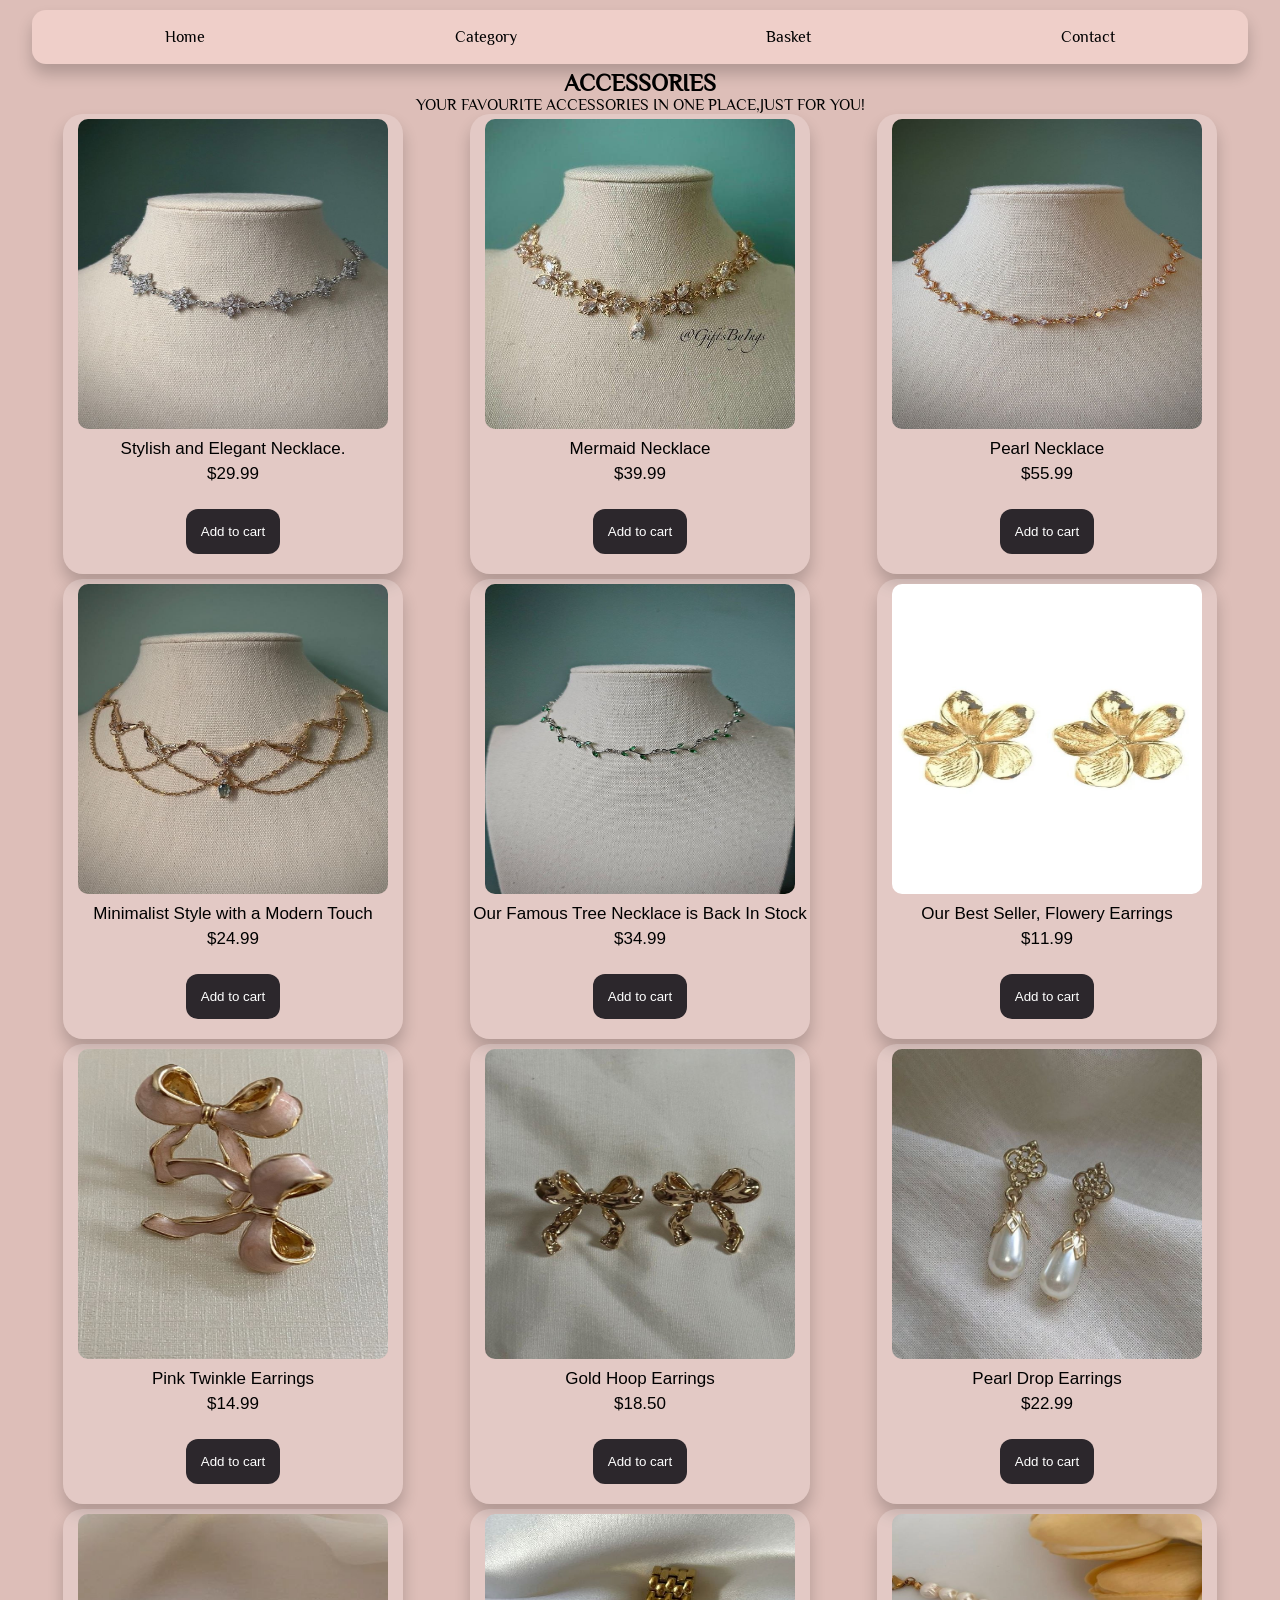
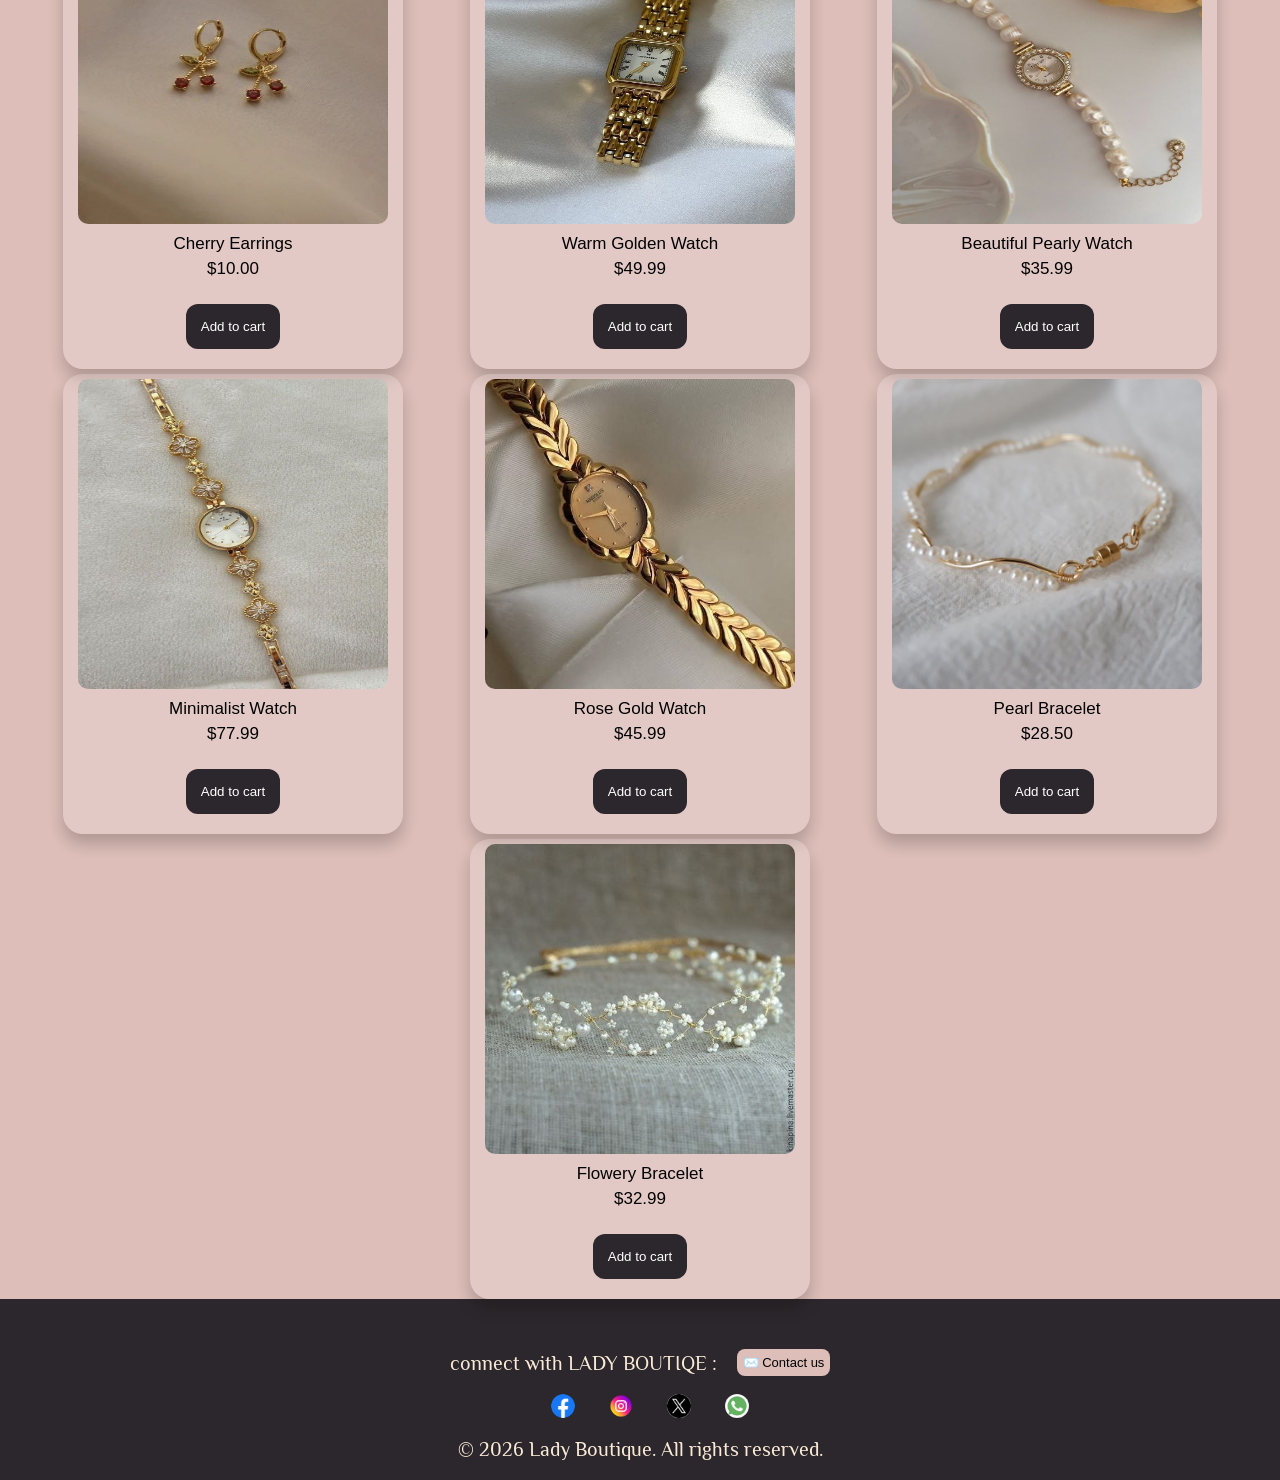
==== commit bafbee26: "Add files via upload" ====
--- a/accessories.html
+++ b/accessories.html
@@ -1,4 +1,4 @@
-
+<!--Rawan-->
 <html>
   <head>
     <title>ACCESSORIES - LADY BOUTIQUE</title>
--- a/stylehome.css
+++ b/stylehome.css
@@ -1,7 +1,10 @@
+/*All of the team*/
+
 * {
   box-sizing: border-box;
   margin: 0;
   padding: 0;
+ 
 }
 
 body {
@@ -9,7 +12,15 @@
   margin: 0;
   padding: 0;
   overflow-x: hidden;
-}
+  font-family:"Philosopher-Regular";
+}
+
+@font-face {
+  font-family: 'Philosopher-Regular';
+  src: url('Philosopher-Regular.ttf');
+}
+
+
 nav {
   width: 95%;
   margin: 5px auto;
@@ -83,7 +94,7 @@
   gap: 20px;
 }
 #About {
-  font-family: Arial, Helvetica, sans-serif;
+  font-family: "Philospher-Regular";
   color: black;
   width: 50%;
   display: flex;
@@ -94,18 +105,18 @@
 #About h1 {
   text-align: center;
   font-size: 40px;
-  font-family: Arial, Helvetica, sans-serif;
+  font-family: "Philospher-Regular";
+  letter-spacing: 2px;
   color: black;
   padding-left: 20px;
 }
 #About p {
   font-size: 15px;
   text-align: center;
-  font-family: Arial, Helvetica, sans-serif;
+  font-family: "Philospher-Regular";
   color: black;
   padding-bottom: 20px;
 }
-/* BIG BUTTON FOR ABOUT SECTION */
 .shop {
   background-color: #2c272c;
   text-align: center;
@@ -123,7 +134,7 @@
   transform: scale(1.1);
 }
 .line {
-  font-family: sans-serif;
+  font-family: "Philospher-Regular";
   font-size: 20px;
   display: flex;
   justify-content: space-between;
@@ -145,14 +156,14 @@
 .best-item {
   flex-basis: 280px;
   min-width: 250px;
-  height: 440px; /* Made slightly taller to fit the button */
+  height: 440px; 
   border-radius: 12px;
   overflow: hidden;
   background-color: #f4dfdb;
   display: flex;
   flex-direction: column;
   justify-content: space-around;
-  align-items: center; /* Centers everything inside */
+  align-items: center; 
   box-shadow: 0px 10px 19px rgba(0, 0, 0, 0.1);
   transition: all 0.5s;
   padding-bottom: 15px;
@@ -167,7 +178,6 @@
 .best-item p {
   margin: 0;
 }
-/* NORMAL SIZED BUTTON FOR HOMEPAGE PRODUCTS */
 .best-item button {
   background-color: #2c272c;
   color: white;
@@ -202,6 +212,11 @@
   transition: all 0.3s ease-in-out;
   box-shadow: 0 4px 6px rgba(0, 0, 0, 0.05);
 }
+
+.adv-text {
+  padding-top: 15px;
+}
+
 .adv:hover {
   transform: translateY(-15px);
   box-shadow: 0 15px 30px rgba(0, 0, 0, 0.15);
@@ -209,8 +224,8 @@
 
 .icon-adv {
   width: 50px;
-}
-/* footer FOR ALL PAGES-------------------------------------------*/
+  filter: none;
+}
 footer {
   background-color: #362e36;
 }
@@ -255,8 +270,6 @@
   margin-left: 20px;
   margin-bottom: 20px;
 }
-/*نهاية صفحة الهوم --------------------------------------------- --------------------------------------------------- */
-/*قسم اللينكات في صفحة الجينيرال كاتيجوري--------------------- -----------------------------------------------*/
 .icon-home {
   width: 50px;
 }
@@ -290,10 +303,9 @@
   box-shadow: 0px 5px 15px rgba(0, 0, 0, 0.1);
   border-radius: 14px;
 }
-/* الفيلتر بار اللي فوق في صفحه سلمى*/
 .cart-body {
   background-color: #cbaba5;
-  font-family: Arial;
+  font-family: "Philospher-Regular";
   margin: 0;
   padding: 0;
   box-sizing: border-box;
@@ -353,8 +365,6 @@
   transform: scale(1.05);
   background-color: #333;
 }
-/*نهاية الفلتر بار------------------------------------- */
-/*---------------------------------------------------------------------------الديزاين  لكل صفح الكاتيجوري*/
 .products {
   display: flex;
   justify-content: space-around;
@@ -406,7 +416,6 @@
   transition: 0.3s ease-in-out;
   box-shadow: 0 15px 30px rgba(0, 0, 0, 0.2);
 }
-/*صفحه الباسكت-------------------------------------------------------------------------------------------------------*/
 .cart-sec {
   width: 90%;
   height: 100%;
@@ -416,7 +425,7 @@
 .cart-sec h2 {
   text-align: center;
   font-size: 60px;
-  font-family: sans-serif;
+  font-family: "Philospher-Regular";
 }
 .cart-box {
   display: flex;
@@ -520,9 +529,7 @@
   z-index: 10;
   transform: scale(1.05);
 }
-/*نهاية صفحة الكارت------------------------------------------------------------------------------------------------*/
 @media (max-width: 800px) {
-  /*responsive*/
   nav li {
     font-size: 14px;
   }
@@ -621,7 +628,6 @@
     margin: 5px auto;
   }
 }
-/*login page design-------------------------------------------------------------------------------------------------*/
 @font-face {
   font-family: "Philosopher-Regular";
   src: url("Philosopher-Regular.ttf");
@@ -635,7 +641,7 @@
   font-family: "Philosopher-Regular", Arial, sans-serif;
   display: flex;
   flex-direction: column;
-  min-height: 100vh; /* Keeps footer at the bottom */
+  min-height: 100vh; 
 }
 
 header {
@@ -647,7 +653,6 @@
   width: 100%;
 }
 
-/* New wrapper to center the login box perfectly */
 .login-wrapper {
   flex: 1;
   display: flex;
@@ -731,7 +736,6 @@
   box-shadow: 0 6px 15px rgba(232, 174, 183, 0.4);
 }
 
-/* Flexbox container to align the checkbox properly */
 .checkbox-container {
   display: flex;
   align-items: center;
@@ -789,7 +793,7 @@
   font-family: "Philosopher-Regular", Arial, sans-serif;
   display: flex;
   flex-direction: column;
-  min-height: 100vh; /* Keeps footer at the bottom */
+  min-height: 100vh; 
 }
 
 header {
@@ -801,7 +805,6 @@
   width: 100%;
 }
 
-/* New wrapper to center the login box perfectly */
 .login-wrapper {
   flex: 1;
   display: flex;
@@ -885,7 +888,6 @@
   box-shadow: 0 6px 15px rgba(232, 174, 183, 0.4);
 }
 
-/* Flexbox container to align the checkbox properly */
 .checkbox-container {
   display: flex;
   align-items: center;
@@ -916,7 +918,6 @@
 hr {
   display: none;
 }
-/*Check out page------------------------------------------------------------------------------------------------------*/
 .checkout-page {
   font-family: "Philosopher-Regular", sans-serif;
   font-size: large;
@@ -964,7 +965,6 @@
   margin-top: 15px;
 }
 
-/* Centers the entire form layout in check out page*/
 #main-checkout-form {
   display: flex;
   flex-direction: column;
@@ -1020,7 +1020,6 @@
   box-shadow: 0 0 8px rgba(187, 153, 146, 0.5);
 }
 
-/* Delivery & Payment Radio Boxes */
 .delivery-container div,
 .radio-container1,
 .radio-container2 {
@@ -1077,7 +1076,6 @@
 hr {
   display: none;
 }
-/*shoes page design ------------------------------------------------------------------------------------------------*/
 hr {
   width: 100%;
   margin-top: 50px;
@@ -1089,9 +1087,9 @@
   color: #2c272c;
 }
 td,th{
-  background-color: #ddbeb8
-}
-/* NEW THEME TOGGLE BUTTON CSS--------------------------------------------------------- */
+  background-color: #ddbeb8;
+}
+
 .trans-box {
   display: flex;
   justify-content: space-between;
@@ -1126,8 +1124,15 @@
   box-shadow: 0 4px 10px rgba(0, 0, 0, 0.3);
 }
 
-/* DARK MODE STYLES */
-body.dark-mode {
+body.dark-mode{
+  background-color: #310404;
+  color: white;
+}
+body.dark-mode .cart-box{
+  background-color: #3d0a0a;
+  color: white;
+}
+body.dark-mode .frame {
   background-color: #310404;
   color: white;
 }
@@ -1146,9 +1151,26 @@
   background-color: #4a3f4a;
   color: white;
 }
-body.dark-mode .theme-toggle {
-  background: white;
-  color: black;
-  border: 2px solid #5a4b5a;
-}
-
+body.dark-mode button,
+body.dark-mode .theme-toggle,
+body.dark-mode .log-button {
+  background-color: #450606b8;
+  color: #f5f5f5;
+  border: 1px solid #5a4b5a;
+}
+body.dark-mode .About {
+  background-image: url("img/content-dark.png");
+  background-size: cover;
+  background-position: center;
+  background-repeat: no-repeat;
+  margin-top: 10px;
+}
+body.dark-mode #About,
+body.dark-mode #About h1,
+body.dark-mode #About p {
+  color: #f5f5f5;
+}
+body.dark-mode .adv {
+  border: 2px solid black;
+  
+}
